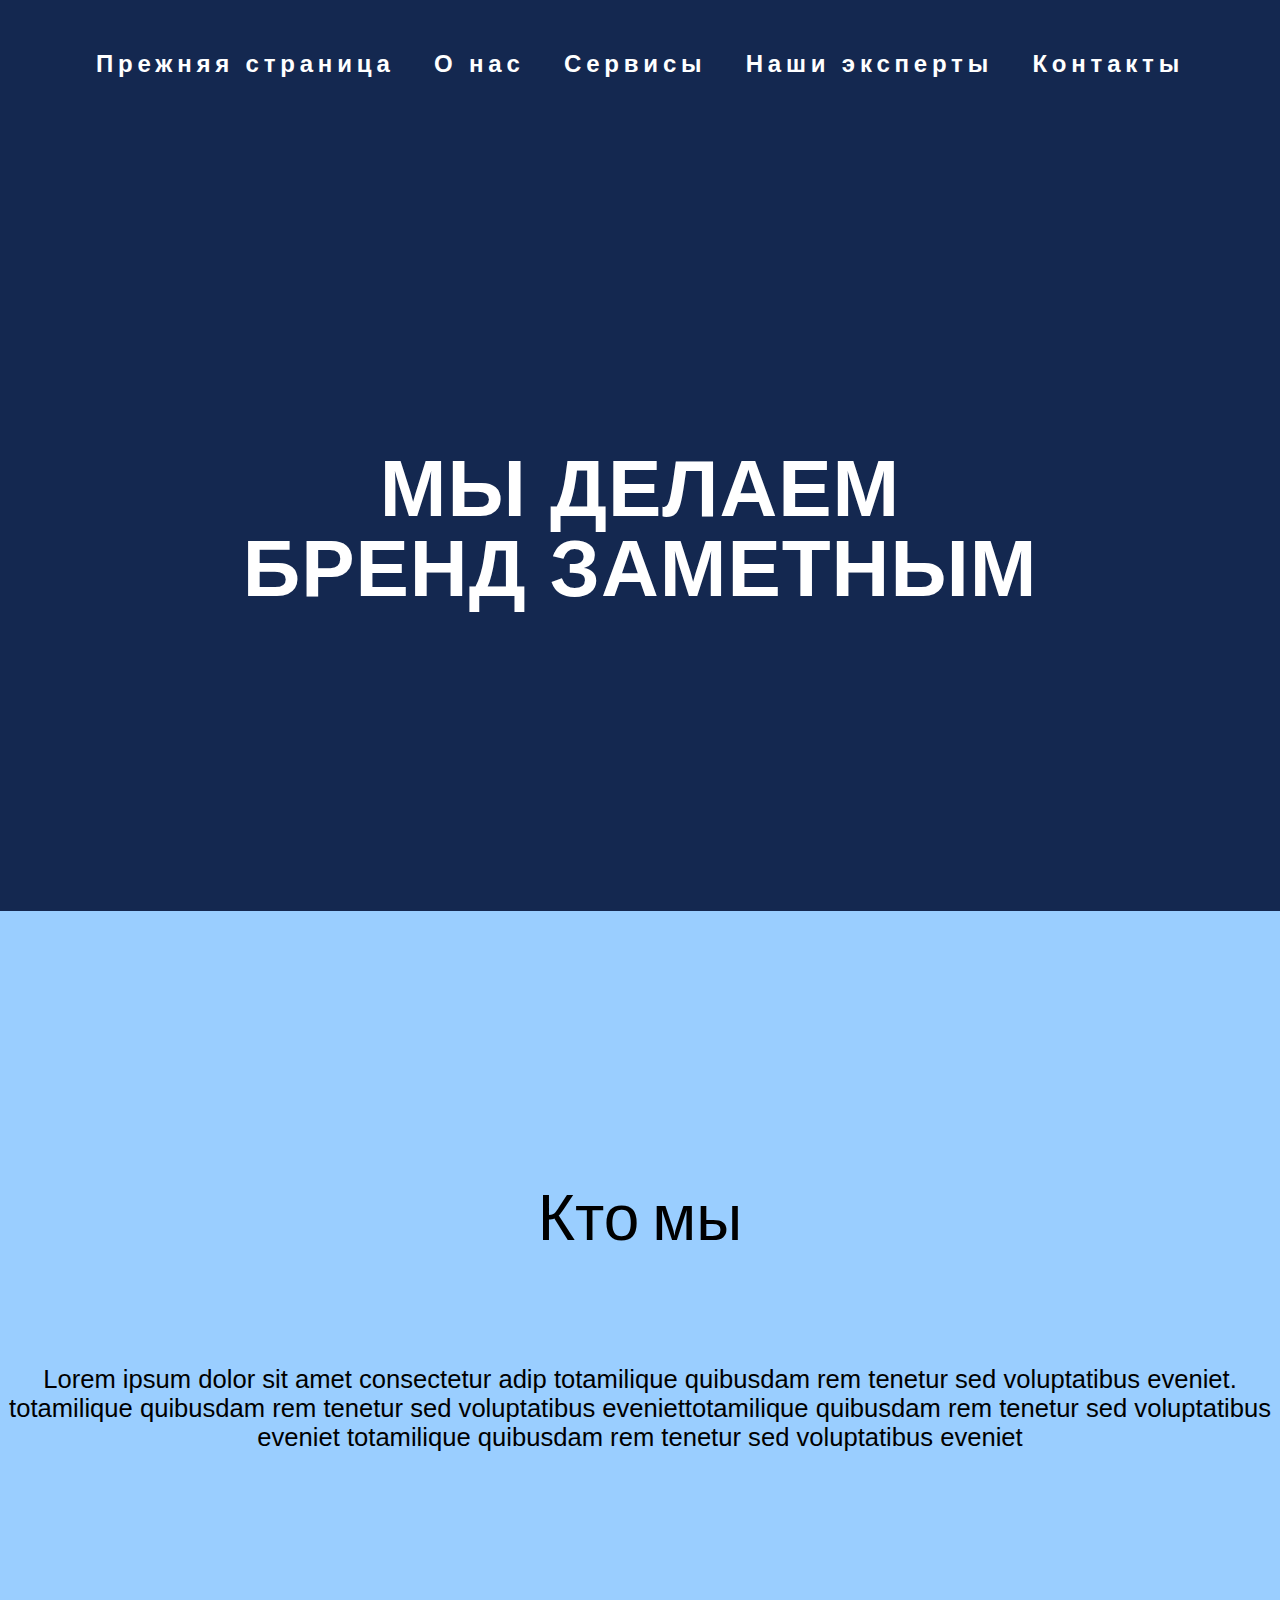
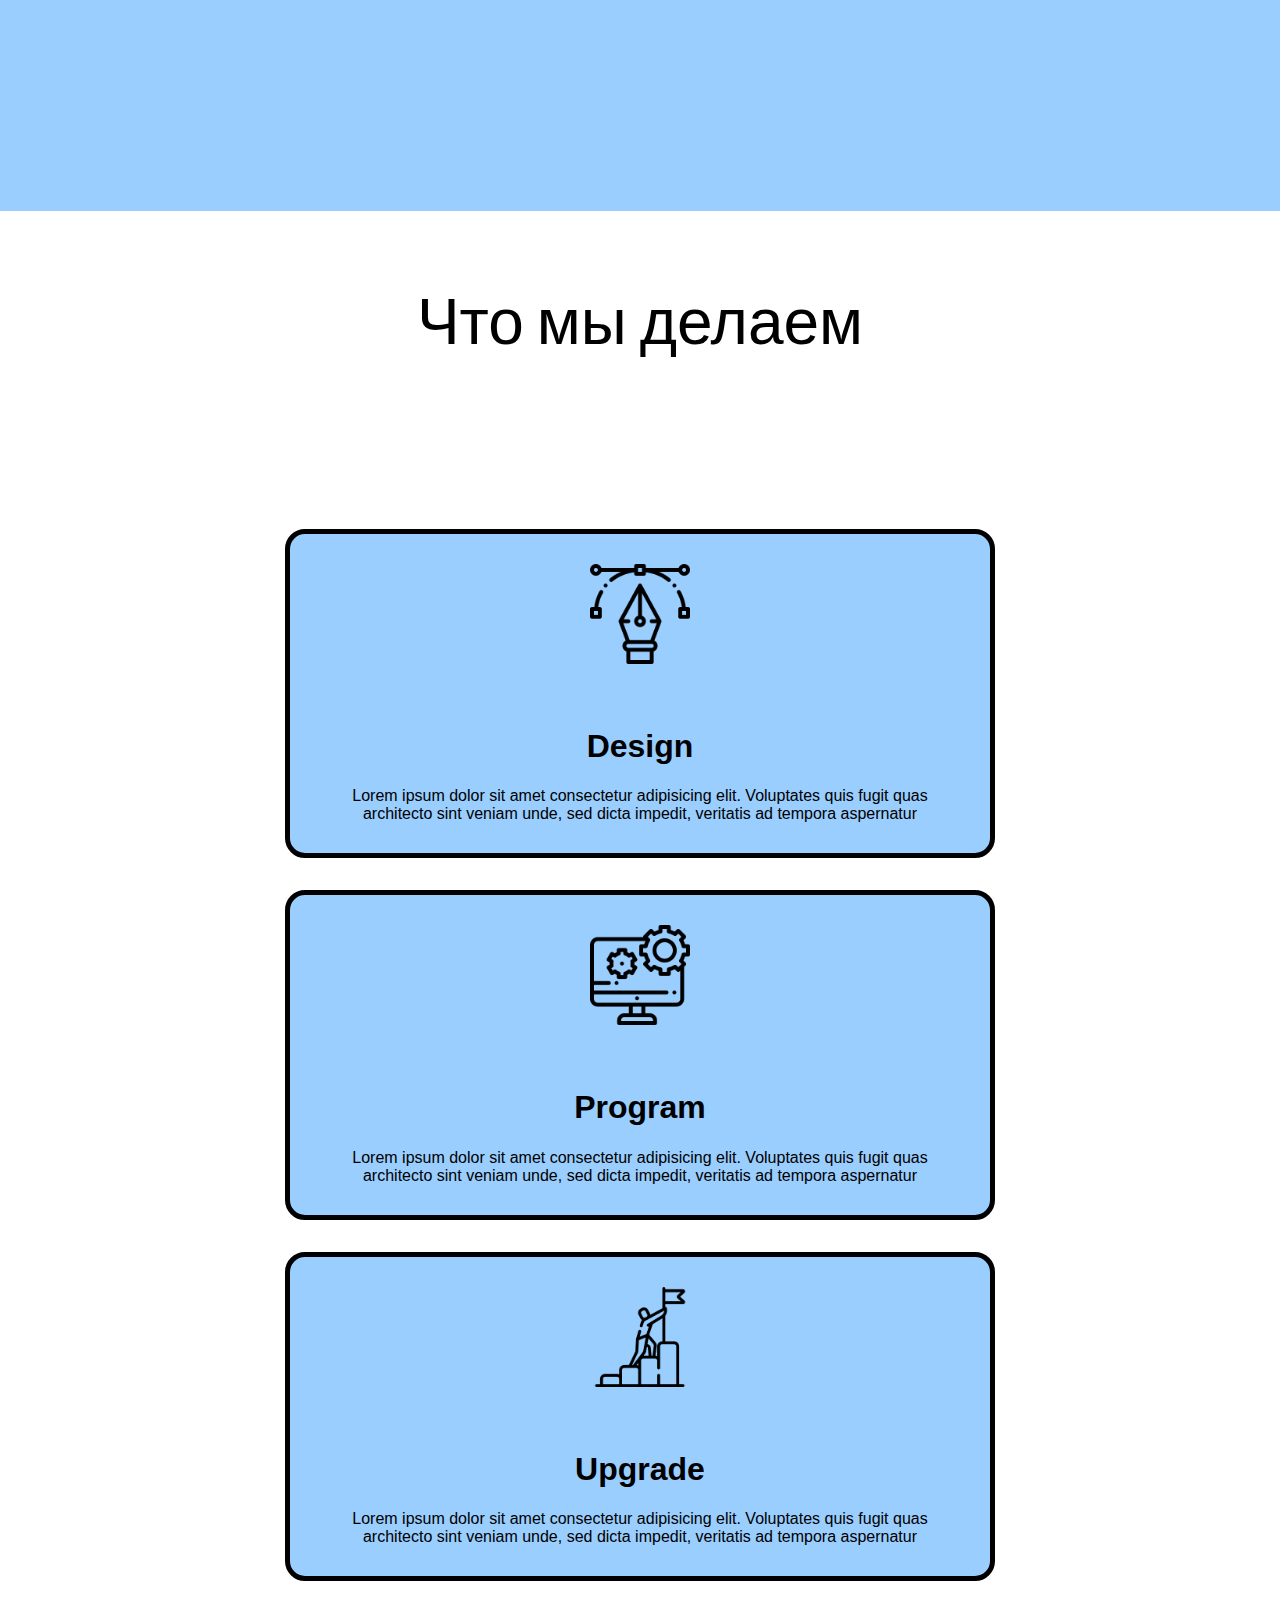
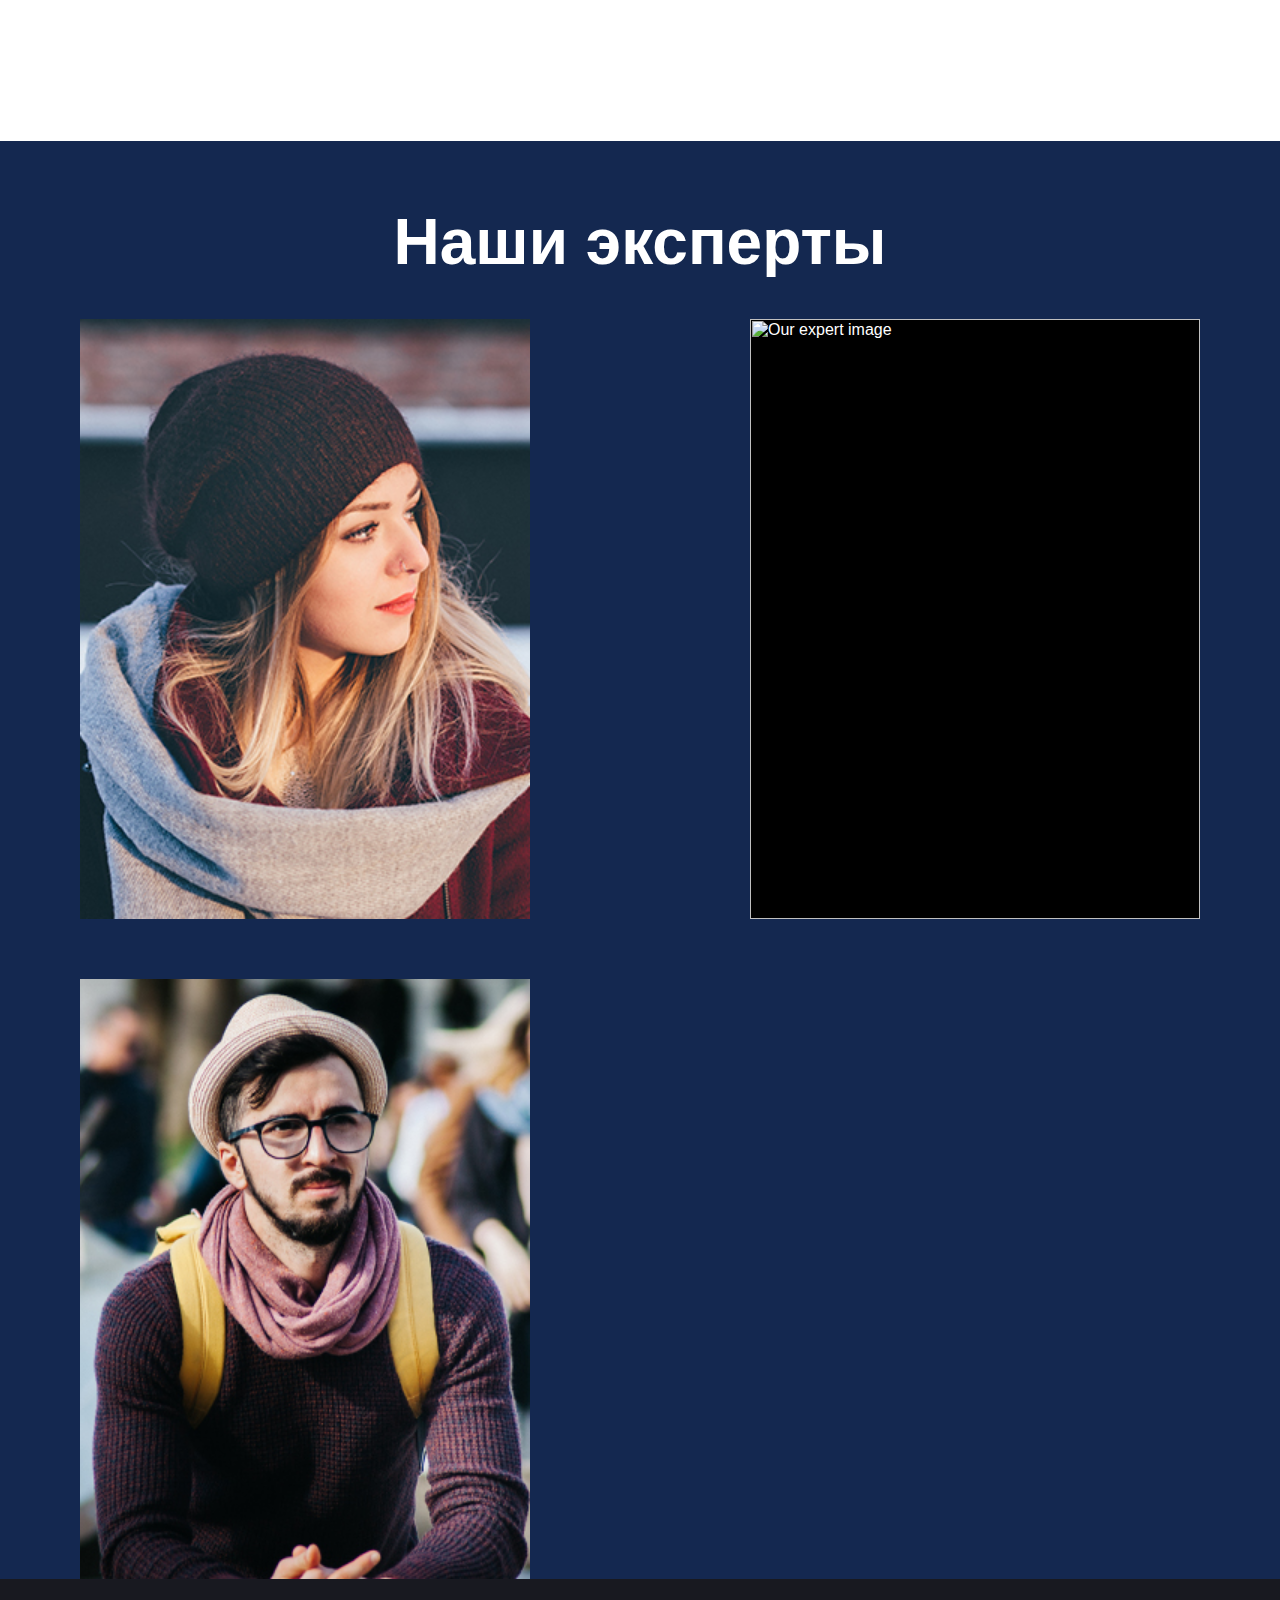
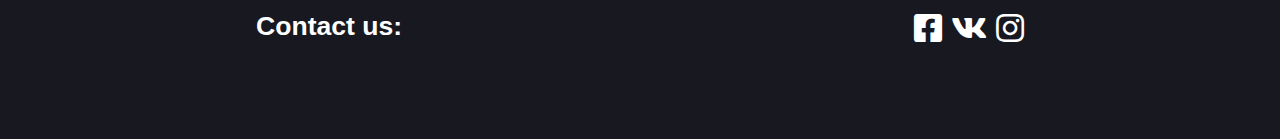
==== responsive.html @ e17c1a06 "Blind adpted" ====
<html lang="en">

<head>
   <meta charset="UTF-8">
   <meta name="viewport" content="width=device-width, initial-scale=1.0">
   <link rel="stylesheet" href="css/responsive.css">
   <link href="https://fonts.googleapis.com/css?family=Baloo+Chettan+2:400,500,600,700&display=swap" rel="stylesheet">
   <title>Website about me</title>
   <script src="https://code.jquery.com/jquery-3.4.1.min.js"></script>
   <link href="https://use.fontawesome.com/releases/v5.0.13/css/all.css" rel="stylesheet">
   <link rel="stylesheet" type="text/css" href="chrome-extension://eoeoincjhpflnpdaiemgbboknhkblome/styles.css">
</head>

<body>

   <!-- HEADER -->

   <header role="banner" id="mainHeader" aria-label="menu list" class="container">

      <nav role="navigation" class="container__navbar">
         <ul class="container__menu-list">
            <li aria-label="Normal page" , tabindex="0" , id="#active"><a href="index.html" id="normal">Прежняя страница
               </a>
            </li>
            <li aria-label="Contacts" , tabindex="2"><a href="#aboutus" id="about">О нас</a></li>
            <li aria-label="Contacts" , tabindex="2"><a href="#services" id="services">Сервисы</a></li>
            <li aria-label="Contacts" , tabindex="2"><a href="#">Наши эксперты</a></li>
            <li aria-label="Contacts" , tabindex="2"><a href="#">Контакты</a></li>

         </ul>

      </nav>
   </header>

   <!-- MAIN INFO -->

   <section role="main" class="banner" tabindex="1" id="home" aria-label="title">
      <div class="title">
         <div class="title__text">
            <div class=" animated bounceInLeft" aria-label="title"> <br>
               <h2 tabindex="1"> Мы делаем<br>
                  <span>Бренд</span> Заметным
               </h2>
            </div>
         </div>
      </div>
   </section>


   <section id="#aboutus">

      <div role="main" class="mainInfo" role="main" id="aboutus">

         <h1 aria-label="about us" , tabindex="3">Кто мы</h1>
         <p aria-label="about us paragraph" , tabindex="4" id="aboutUsText">
            Lorem ipsum dolor sit amet consectetur adip totamilique quibusdam rem tenetur sed voluptatibus eveniet.
            totamilique quibusdam rem tenetur sed voluptatibus eveniettotamilique quibusdam rem tenetur sed voluptatibus
            eveniet
            totamilique quibusdam rem tenetur sed voluptatibus eveniet
         </p>

      </div>
   </section>

   <!-- SERVICES -->

   <section id="#services">

      <div class="serv" , role="complementary">
         <h2 class="serv__title" , tabindex="5" aria-label="Что мы делаем" id="prefTitle"> Что мы делаем</h2>
         <div class="serv__items">
            <div class="serv__item1" tabindex="6" id="item1">
               <img src="images/icon1.png" alt="decorative design image of pencil" width="100px" height="100px">
               <h3>Design</h3>
               <p>
                  Lorem ipsum dolor sit amet consectetur adipisicing elit.
                  Voluptates quis fugit quas architecto sint veniam unde,
                  sed dicta impedit, veritatis ad tempora aspernatur
               </p>
            </div>

            <div class="serv__item2" , tabindex="7" id="item2">
               <img src="images/icon2.png" alt="decorative design image of computer" width="100px" height="100px">

               <h3>Program</h3>
               <p>
                  Lorem ipsum dolor sit amet consectetur adipisicing elit.
                  Voluptates quis fugit quas architecto sint veniam unde,
                  sed dicta impedit, veritatis ad tempora aspernatur
               </p>
            </div>
            <div class="serv__item3" , tabindex="8" id="item3">
               <img src="images/icon3.png" alt="decorative design image of human" width="100px" height="100px">
               <h3>Upgrade</h3>
               <p>
                  Lorem ipsum dolor sit amet consectetur adipisicing elit.
                  Voluptates quis fugit quas architecto sint veniam unde,
                  sed dicta impedit, veritatis ad tempora aspernatur
               </p>
            </div>
         </div>
      </div>

   </section>
   <!-- WHAT WE DO??? -->

   <div class="gallery" , role="complementary">
      <h2 tabindex="9" , aria-label="what we do?>" id="whatwedo">Наши эксперты</h2>
      <div class="content">
         <div class="team__title">

         </div>
         <div class="team__card" width="200px" height="800px">
            <div class="teamBx" width="200px" height="800px">
               <div class="member" width="200px" height="800px" id="natasha">
                  <div class="imgBx" width="200px" height="800px" id="natasha">
                     <img src="images/1.jpg" alt="Our expert image" width="200px" height="800px">
                  </div>
                  <div class="details" width="200px" height="800px">
                     <div width="200px" height="800px">
                        <h2>Некая Дама<br /><span>Программист</span></h2>
                     </div>
                  </div>
               </div>
               <div class="member" id="masha">
                  <div class="imgBx">
                     <img
                        src="https://images.unsplash.com/photo-1569012871812-f38ee64cd54c?ixlib=rb-1.2.1&ixid=eyJhcHBfaWQiOjEyMDd9&auto=format&fit=crop&w=2250&q=80"
                        alt="Our expert image">
                  </div>
                  <div class="details">
                     <div>
                        <h2>Некий Господин<br /><span>Креативный Директор</span></h2>
                     </div>
                  </div>
               </div>
               <div class="member" id="phil">
                  <div class="imgBx">
                     <img src="images/3.jpg" alt="Our expert image">
                  </div>
                  <div class="details">
                     <div>
                        <h2>Некий Господин<br /><span>Дизайнер</span></h2>
                     </div>
                  </div>
               </div>
            </div>
         </div>
      </div>
   </div>
   </div>
   </div>


   <footer aria-label="contacts" , role="contentinfo" , tabindex="12" aria-label="contentinfo" id="foot">
      <h5 aria-label="Contact us">Contact us: </h5>
      <div class="footer__icons" aria-label="Social medias" , tabindex="13">
         <i class="fab fa-facebook-square" aria-label="Facebook" , tabindex="14" id="facebook"></i>
         <i class="fab fa-vk" aria-label="Vk" , tabindex="15" id="vk"></i>
         <i class="fab fa-instagram" aria-label="Instagram" , tabindex="16" id="inst"></i>
      </div>
   </footer>








   <script src="index.js"></script>
</body>

</html>
---- css/responsive.css ----
*,
*:after,
*:before {
   margin: 0;
   padding: 0;
}

h1,
h2,
h3 {
   font-weight: 900;
}

* {
   margin: 0;
   padding: 0;
   box-sizing: border-box;
   font-family: 'Poppins', sans-serif;
}

header {
   width: 100%;
   height: 8rem;
   font-size: 1.5rem;
   background-color: #142850;
   background-size: cover;
   align-content: center;
   border: 20px white;
}

nav {
   letter-spacing: 0.3rem;
}

a {
   color: white;
   text-decoration: none;
}

#active {
   color: #d2fafb;
}

nav ul {
   padding: 2rem 0;
   margin: 0 6rem;
   list-style: none;
   display: flex;
   font-weight: 600;
   justify-content: space-between;
   align-items: center;
}

nav ul li {
   position: relative;
}

.banner {
   position: relative;
   width: 100%;
   min-height: 87vh;
   background-color: #142850;
   background-size: cover;
   display: flex;
   justify-content: center;
   align-items: center;
}

.banner h2 {
   color: #fff;
   font-size: 5rem;
   text-transform: uppercase;
   text-align: center;
   line-height: 1em;
   letter-spacing: 1px;
}

.mainInfo {
   font-size: 1.6rem;
   text-align: center;
   justify-items: center;
   display: grid;
   min-height: 100vh;
   /* background: url('img/main2.jpg') center no-repeat fixed; */
   background-color: #9aceff;
   position: relative;
   background-size: cover;
   color: #000;
}

.mainInfo h1 {
   margin-top: 10rem;
   font-family: 'Baloo Chettan 2', sans-serif;
   font-weight: 500;
   font-size: 4rem;
   align-self: center;
}

.mainInfo p {
   max-width: 80rem;
   padding-bottom: 10rem;
}

.serv {
   display: grid;
   max-width: 100%;
   min-height: 100vh;
}

.serv__title {
   font-size: 4rem;
   font-family: 'Baloo Chettan 2', sans-serif;
   font-weight: 500;
   text-align: center;
   margin-top: 4rem;
}

.serv__items {
   padding: 10rem 0;
   position: relative;
   display: grid;
   justify-items: center;
   grid-template-columns: repeat(auto-fit, minmax(40rem, 1fr));
   grid-gap: 2rem 1rem;
   text-align: center;
}

.serv__item1 {
   text-align: center;
   border: 5px solid black;
   border-radius: 20px;
   padding: 30px;
   background-color: #9aceff;
}

.teamBx {
   position: relative;
   display: grid;
   grid-template-columns: repeat(auto-fit, minmax(450px, 1fr));
   grid-gap: 60px;
   max-width: 100%;
   margin-top: 40px;
}

.teamBx .member {
   position: relative;
   background: #000;
   min-height: 600px;
   width: 450px;
   margin: 0 auto;
   display: flex;
   justify-content: center;
   align-items: center;
}

.teamBx .member .imgBx {
   position: absolute;
   top: 0;
   left: 0;
   width: 100%;
   height: 100%;
}

.teamBx .member .imgBx img {
   position: absolute;
   top: 0;
   left: 0;
   width: 100%;
   height: 100%;
   object-fit: cover;
}

.teamBx .member .details {
   position: absolute;
   top: 0;
   left: 0;
   width: 100%;
   height: 100%;
   display: flex;
   justify-content: center;
   align-items: center;
   background: #000;
   transition: 0.2s;
   opacity: 0;
}

.teamBx .member:hover .details {
   opacity: 1;
}

.teamBx .member .details h2 {
   color: #fff;
   text-transform: uppercase;
   font-size: 3rem;
   letter-spacing: 1px;
}

.teamBx .member .details h2 span {
   display: block;
   font-size: 12px;
   font-weight: lighter;
}

.serv__item2 {
   border: 5px solid black;
   border-radius: 20px;
   padding: 30px;
   background-color: #9aceff;
}

.serv__item3 {
   border: 5px solid black;
   border-radius: 20px;
   padding: 30px;
   background-color: #9aceff;
}


.serv__items h3 {
   font-size: 2rem;
   font-weight: 600;
   padding-top: 4rem;
}

.serv__items p {
   font-size: 1rem;
   width: 40rem;
   padding-top: 1.4rem;
}

.item {
   font-size: 15rem;
}

.gallery {
   display: grid;
   max-width: 100%;
   min-height: 100vh;

   background-color: #142850;

   color: #fff;
}

.gallery h2 {
   font-size: 4rem;
   text-align: center;
   padding-top: 4rem;
}

.gallery__images {
   position: relative;
   display: grid;
   justify-items: center;
   grid-template-columns: repeat(auto-fit, minmax(50rem, 1fr));

}

.gallery__images {
   padding-bottom: 15rem;
}


.gallery__pos {
   background: url('../img/disabl.jpg') center no-repeat;
   border-radius: 1rem;
   background-size: cover;
   width: 35rem;
   height: 40rem;
   margin-left: 2rem;
}

.gallery__fimage {
   padding-top: 3rem;
}

.gallery__fimage h3 {
   text-align: center;
   font-size: 2.2rem;
   padding-top: 2rem;
}

.gallery__fimage p {
   text-align: center;
   font-size: 1.8rem;
   width: 40rem;
}

.gallery__simage {
   padding-top: 3rem;
}

.gallery__simage h3 {
   text-align: center;
   font-size: 2.2rem;
   padding-top: 2rem;
}

.gallery__simage p {
   text-align: center;
   font-size: 1.8rem;
   width: 40rem;

}

.gallery__pos1 {
   background: url('../img/blind.jpg') center no-repeat;
   border-radius: 1rem;
   background-size: cover;
   width: 35rem;
   height: 40rem;
   margin-left: 2rem;

}

footer {
   display: flex;
   flex-direction: row;
   color: #fff;
   font-size: 2rem;
   justify-content: space-around;
   background-color: #181920;
   max-width: 100%;
   min-height: 10rem;
}

footer h5 {
   padding-top: 2rem;
}

.footer__icons {
   padding-top: 2rem;
}

.imgBx {
   width: 400px;
   height: 300px;
}

.member {
   width: 400px;
   height: 300px;
}
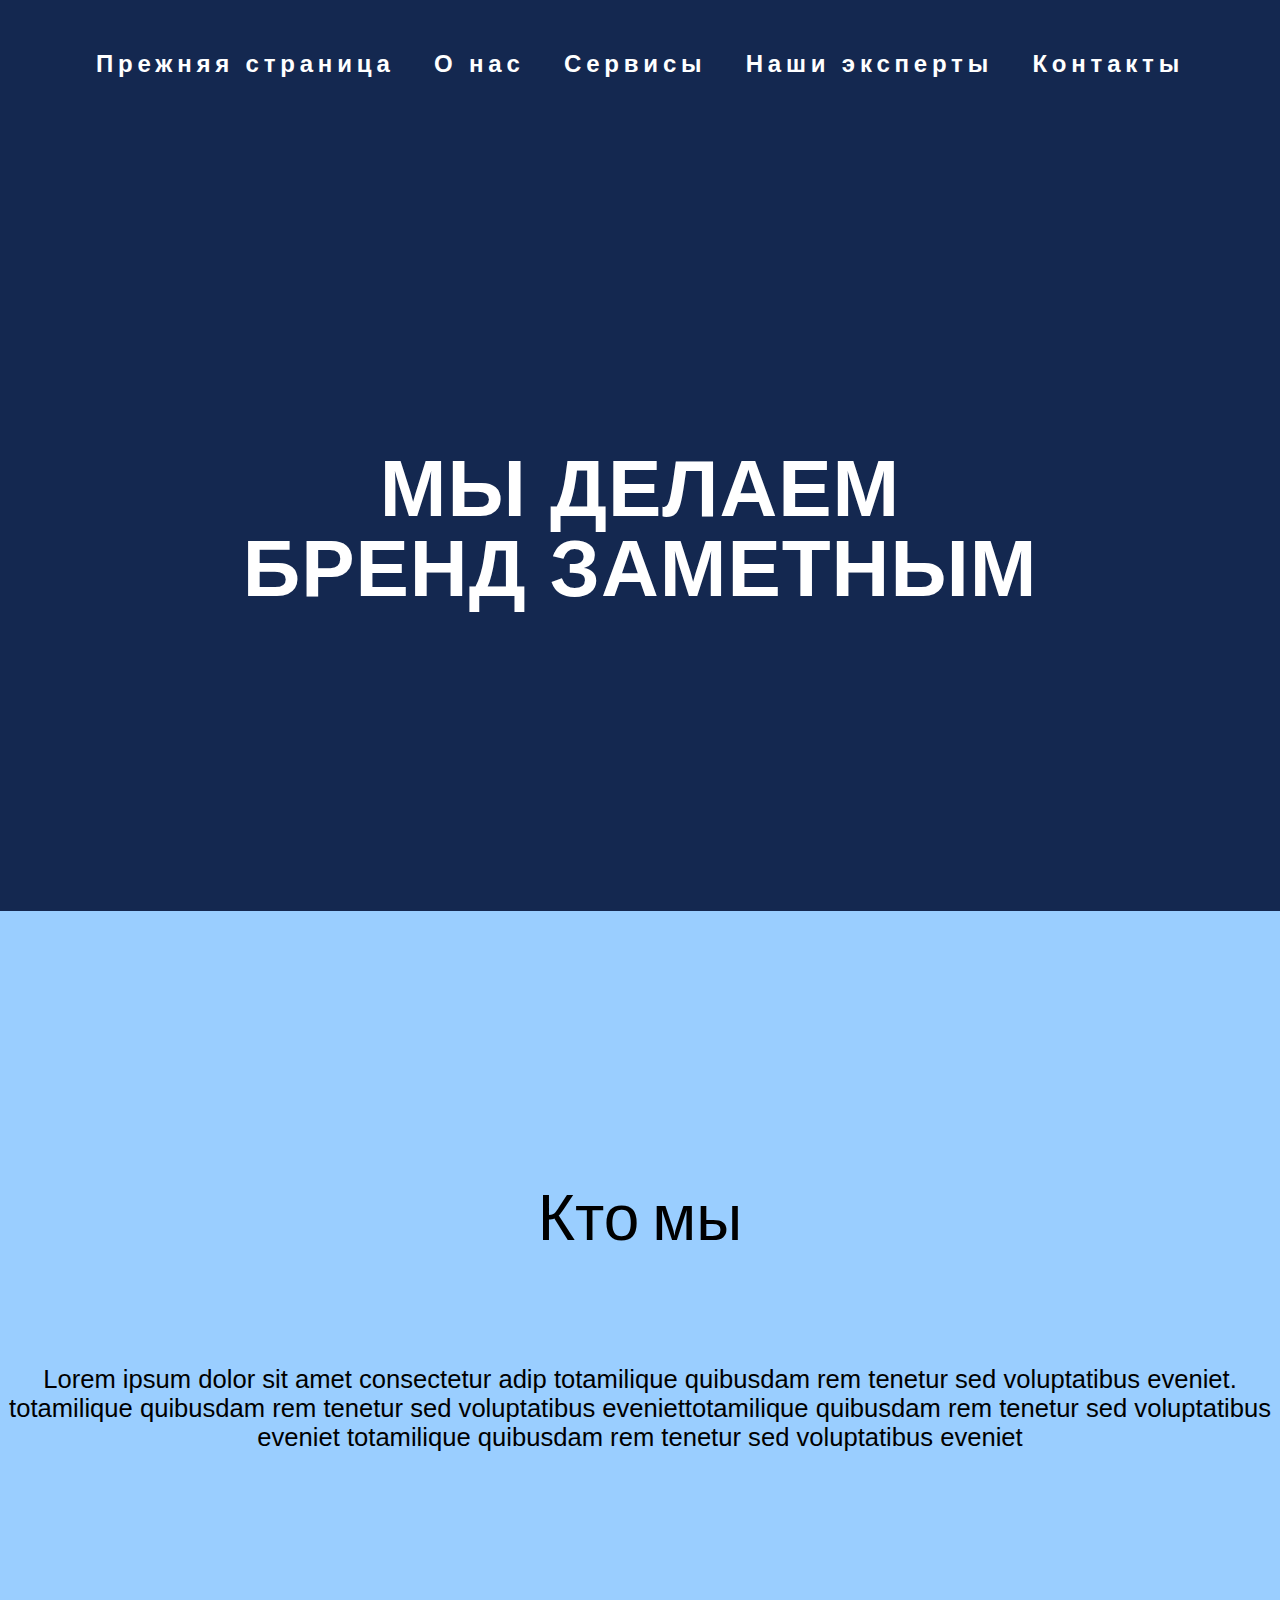
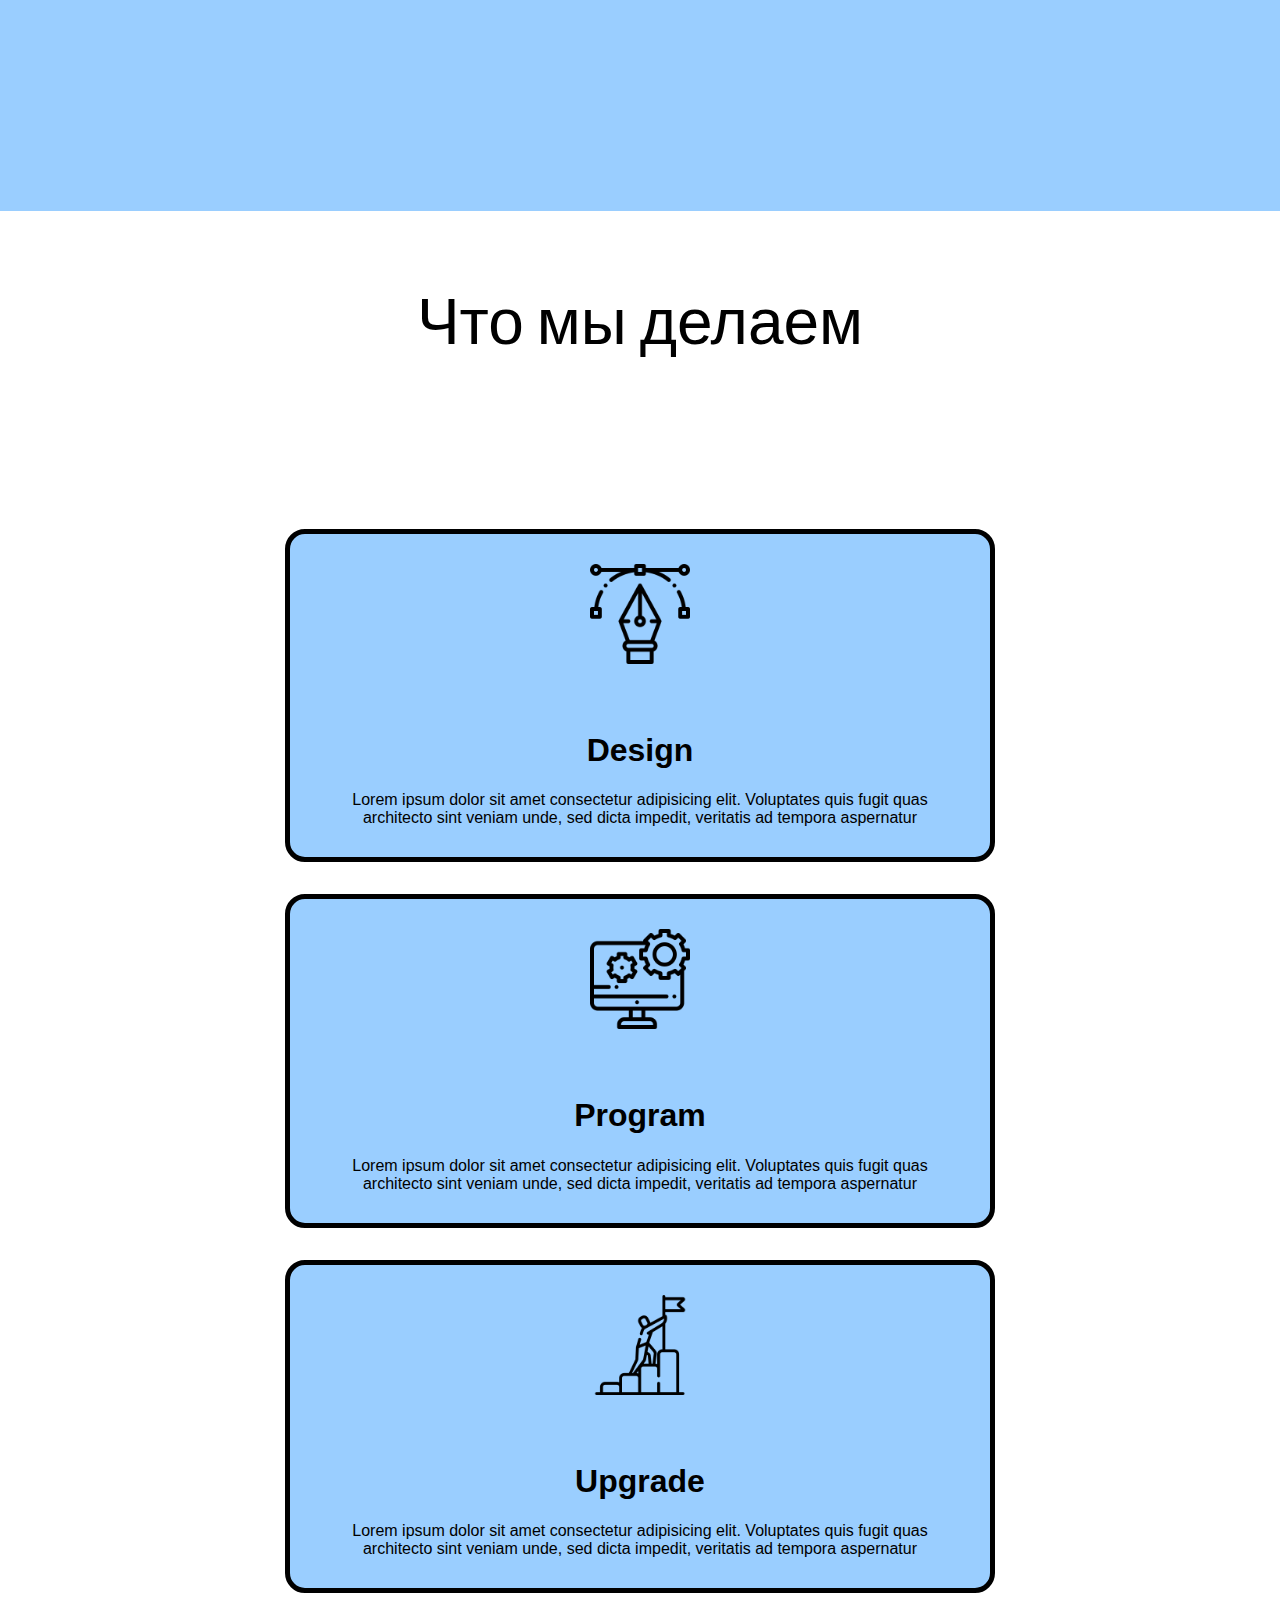
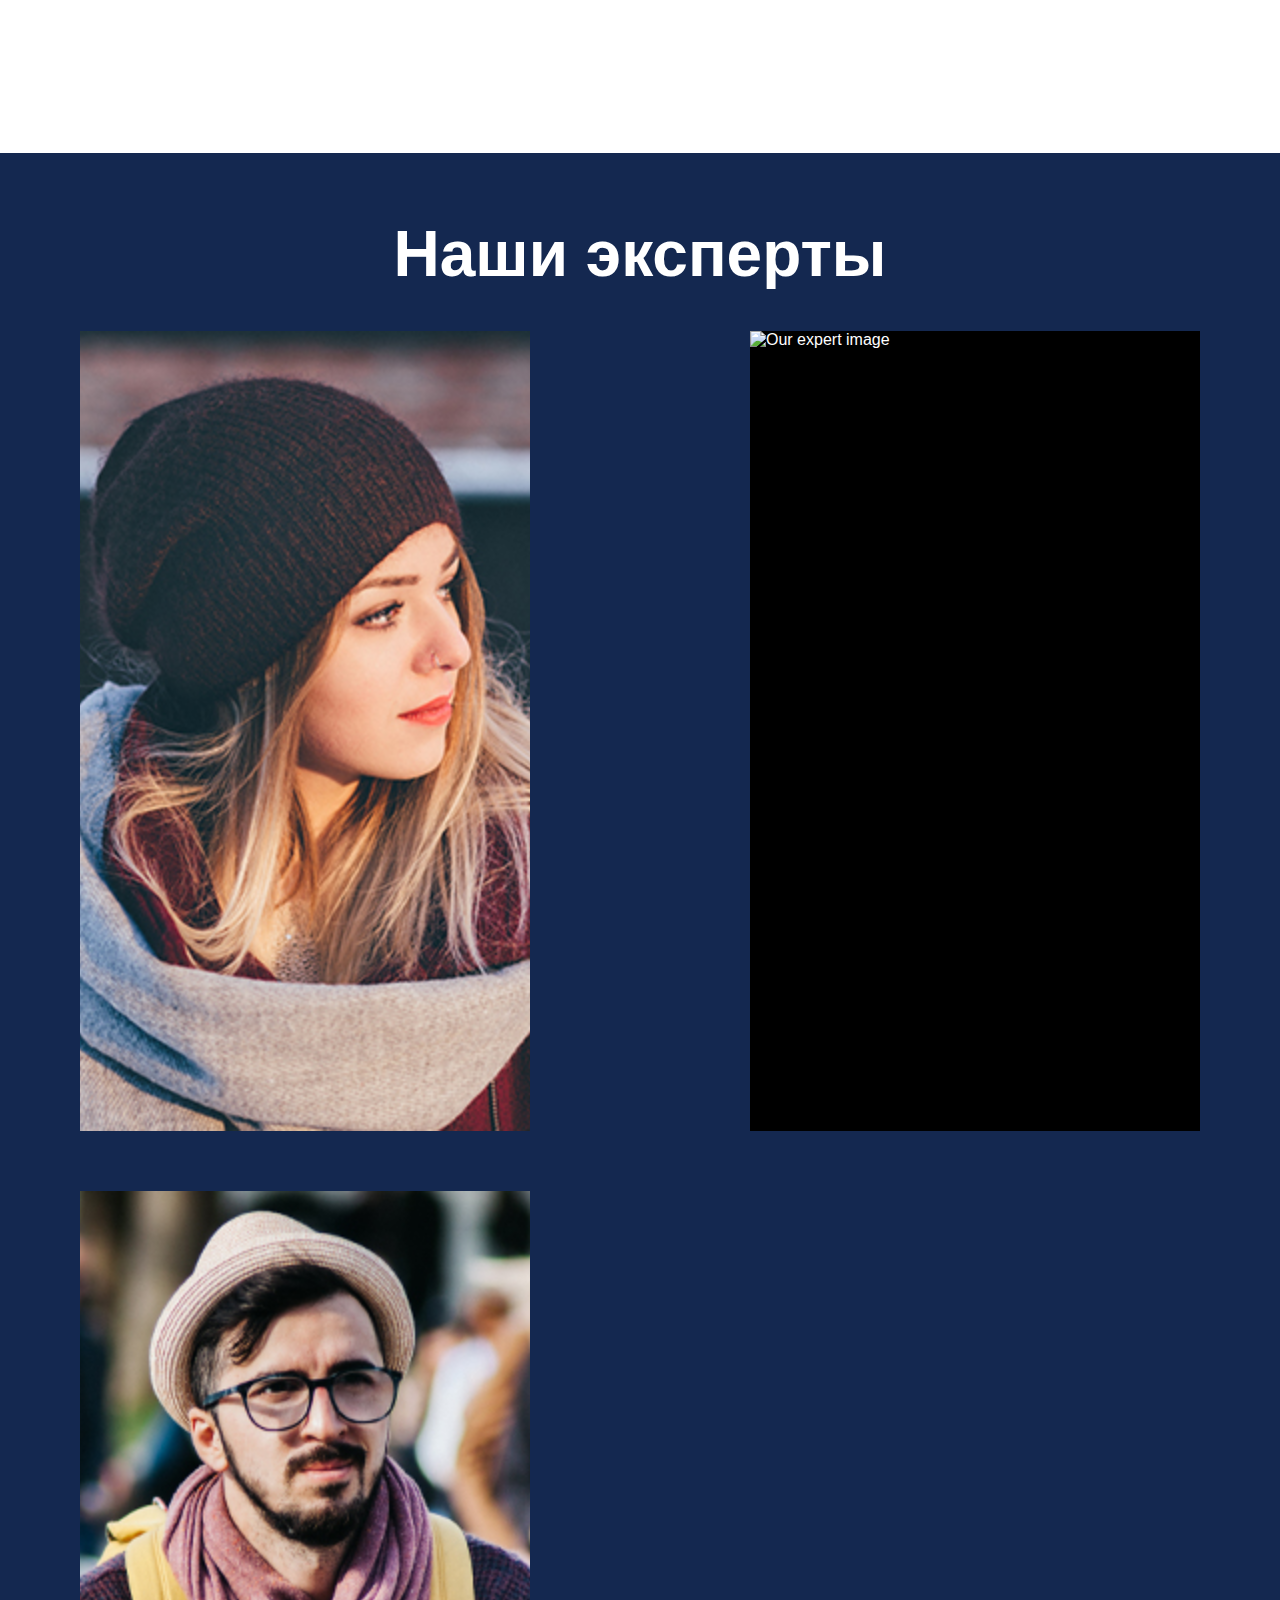
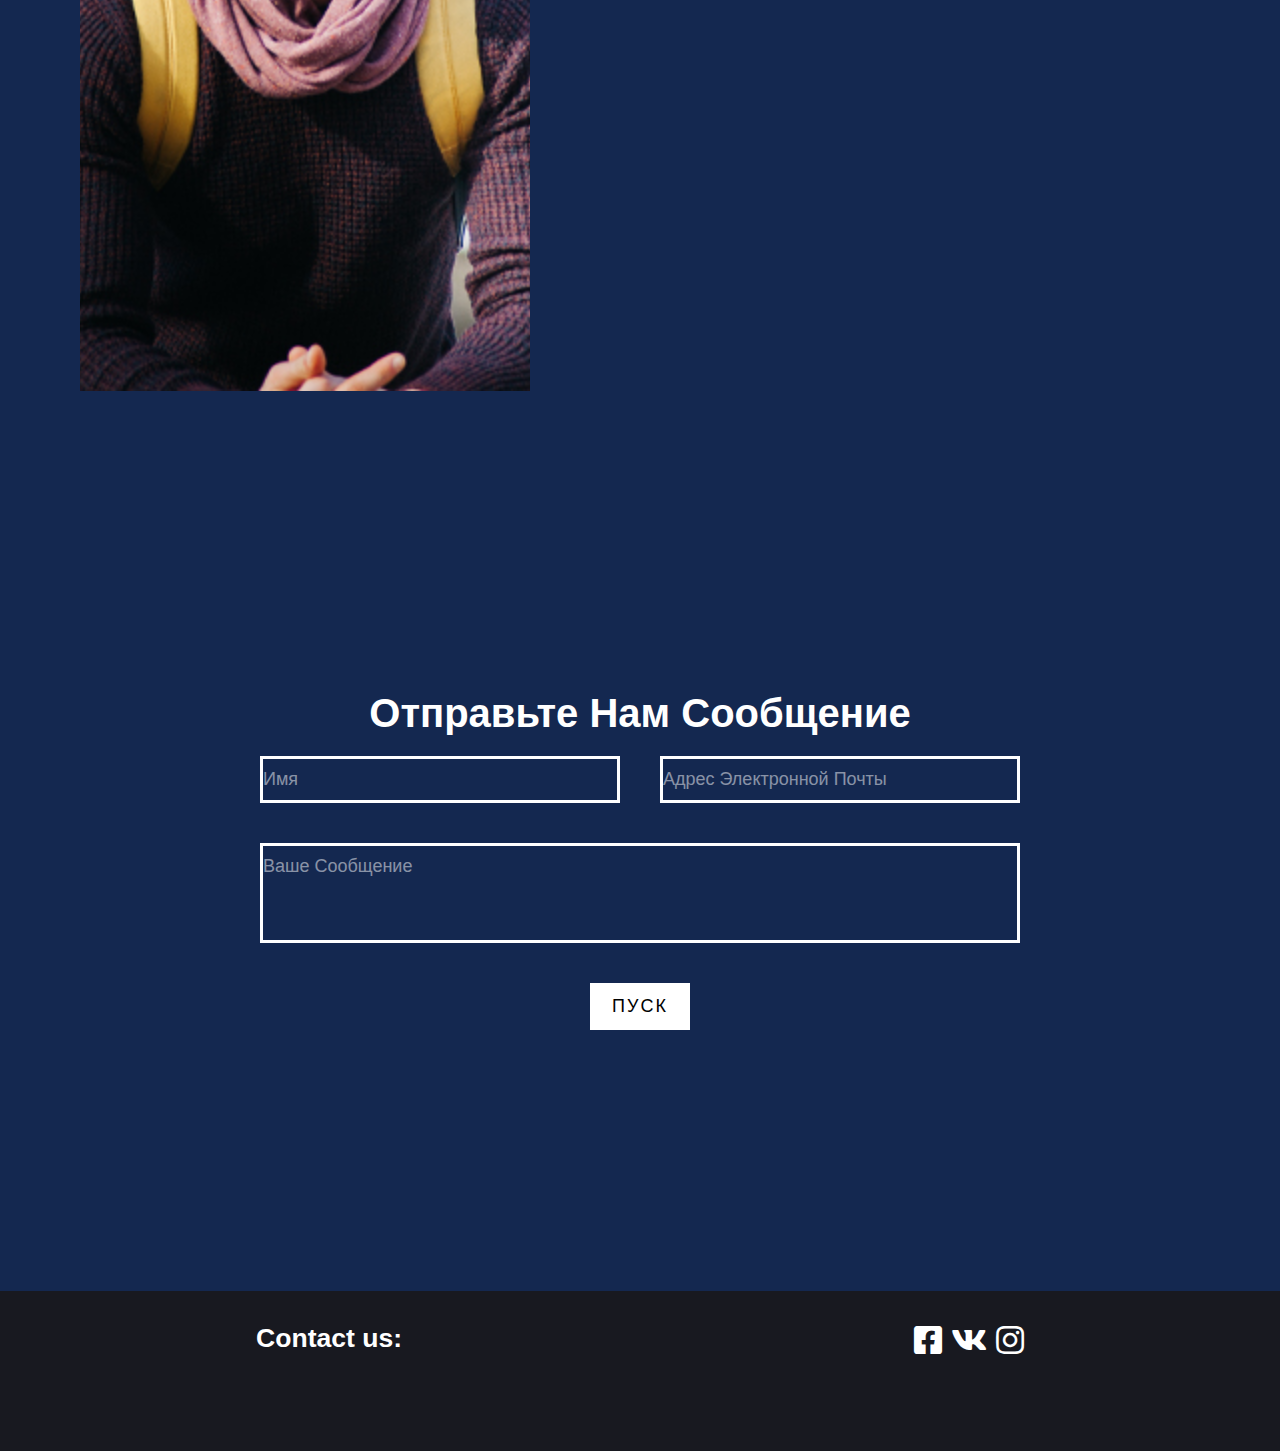
==== commit 4edfb6bd: "upgrade" ====
--- a/responsive.html
+++ b/responsive.html
@@ -1,4 +1,6 @@
-<html lang="en">
+<!DOCTYPE html>
+
+<html lang="ru">
 
 <head>
    <meta charset="UTF-8">
@@ -19,13 +21,13 @@
 
       <nav role="navigation" class="container__navbar">
          <ul class="container__menu-list">
-            <li aria-label="Normal page" , tabindex="0" , id="#active"><a href="index.html" id="normal">Прежняя страница
+            <li aria-label="Normal page" tabindex="0" id="#active"><a href="index.html" id="normal">Прежняя страница
                </a>
             </li>
-            <li aria-label="Contacts" , tabindex="2"><a href="#aboutus" id="about">О нас</a></li>
-            <li aria-label="Contacts" , tabindex="2"><a href="#services" id="services">Сервисы</a></li>
-            <li aria-label="Contacts" , tabindex="2"><a href="#">Наши эксперты</a></li>
-            <li aria-label="Contacts" , tabindex="2"><a href="#">Контакты</a></li>
+            <li aria-label="Contacts" tabindex="2"><a href="#aboutus" id="about">О нас</a></li>
+            <li aria-label="Contacts" tabindex="2"><a href="#services" id="service">Сервисы</a></li>
+            <li aria-label="Contacts" tabindex="2"><a href="#ourexperts">Наши эксперты</a></li>
+            <li aria-label="Contacts" tabindex="2"><a href="#foot">Контакты</a></li>
 
          </ul>
 
@@ -47,12 +49,12 @@
    </section>
 
 
-   <section id="#aboutus">
-
-      <div role="main" class="mainInfo" role="main" id="aboutus">
-
-         <h1 aria-label="about us" , tabindex="3">Кто мы</h1>
-         <p aria-label="about us paragraph" , tabindex="4" id="aboutUsText">
+   <section id="aboutus">
+
+      <div role="main" class="mainInfo">
+
+         <h1 aria-label="about us" tabindex="3">Кто мы</h1>
+         <p aria-label="about us paragraph" tabindex="4" id="aboutUsText">
             Lorem ipsum dolor sit amet consectetur adip totamilique quibusdam rem tenetur sed voluptatibus eveniet.
             totamilique quibusdam rem tenetur sed voluptatibus eveniettotamilique quibusdam rem tenetur sed voluptatibus
             eveniet
@@ -64,13 +66,13 @@
 
    <!-- SERVICES -->
 
-   <section id="#services">
-
-      <div class="serv" , role="complementary">
-         <h2 class="serv__title" , tabindex="5" aria-label="Что мы делаем" id="prefTitle"> Что мы делаем</h2>
-         <div class="serv__items">
+   <section id="services">
+
+      <div class="serv" role="complementary">
+         <h2 class="serv__title" tabindex="3" aria-label="Что мы делаем" id="prefTitle"> Что мы делаем</h2>
+         <div class="serv__items" id="#services">
             <div class="serv__item1" tabindex="6" id="item1">
-               <img src="images/icon1.png" alt="decorative design image of pencil" width="100px" height="100px">
+               <img src="images/icon1.png" alt="decorative design image of pencil" class="img-set1">
                <h3>Design</h3>
                <p>
                   Lorem ipsum dolor sit amet consectetur adipisicing elit.
@@ -79,8 +81,8 @@
                </p>
             </div>
 
-            <div class="serv__item2" , tabindex="7" id="item2">
-               <img src="images/icon2.png" alt="decorative design image of computer" width="100px" height="100px">
+            <div class="serv__item2" tabindex="7" id="item2">
+               <img src="images/icon2.png" alt="decorative design image of computer" class="img-set1">
 
                <h3>Program</h3>
                <p>
@@ -89,8 +91,8 @@
                   sed dicta impedit, veritatis ad tempora aspernatur
                </p>
             </div>
-            <div class="serv__item3" , tabindex="8" id="item3">
-               <img src="images/icon3.png" alt="decorative design image of human" width="100px" height="100px">
+            <div class="serv__item3" tabindex="8" id="item3">
+               <img src="images/icon3.png" alt="decorative design image of human" class="img-set1">
                <h3>Upgrade</h3>
                <p>
                   Lorem ipsum dolor sit amet consectetur adipisicing elit.
@@ -103,61 +105,95 @@
 
    </section>
    <!-- WHAT WE DO??? -->
-
-   <div class="gallery" , role="complementary">
-      <h2 tabindex="9" , aria-label="what we do?>" id="whatwedo">Наши эксперты</h2>
-      <div class="content">
-         <div class="team__title">
-
-         </div>
-         <div class="team__card" width="200px" height="800px">
-            <div class="teamBx" width="200px" height="800px">
-               <div class="member" width="200px" height="800px" id="natasha">
-                  <div class="imgBx" width="200px" height="800px" id="natasha">
-                     <img src="images/1.jpg" alt="Our expert image" width="200px" height="800px">
-                  </div>
-                  <div class="details" width="200px" height="800px">
-                     <div width="200px" height="800px">
-                        <h2>Некая Дама<br /><span>Программист</span></h2>
+   <section id="ourexperts">
+      <div class="gallery" role="complementary">
+         <h2 tabindex="9" aria-label="what we do?>" id="whatwedo">Наши эксперты</h2>
+         <div class="content">
+            <div class="team__title">
+
+            </div>
+            <div class="team__card">
+               <div class="teamBx">
+                  <div class="member" id="natasha">
+                     <div class="imgBx">
+                        <img src="images/1.jpg" alt="Our expert image">
+                     </div>
+                     <div class="details">
+                        <div>
+                           <h2>Некая Дама<br /><span>Программист</span></h2>
+                        </div>
+                     </div>
+                  </div>
+                  <div class="member" id="masha">
+                     <div class="imgBx">
+                        <img
+                           src="https://images.unsplash.com/photo-1569012871812-f38ee64cd54c?ixlib=rb-1.2.1&ixid=eyJhcHBfaWQiOjEyMDd9&auto=format&fit=crop&w=2250&q=80"
+                           alt="Our expert image">
+                     </div>
+                     <div class="details">
+                        <div>
+                           <h2>Некий Господин<br /><span>Креативный Директор</span></h2>
+                        </div>
+                     </div>
+                  </div>
+                  <div class="member" id="phil">
+                     <div class="imgBx">
+                        <img src="images/3.jpg" alt="Our expert image">
+                     </div>
+                     <div class="details">
+                        <div>
+                           <h2>Некий Господин<br /><span>Дизайнер</span></h2>
+                        </div>
                      </div>
                   </div>
                </div>
-               <div class="member" id="masha">
-                  <div class="imgBx">
-                     <img
-                        src="https://images.unsplash.com/photo-1569012871812-f38ee64cd54c?ixlib=rb-1.2.1&ixid=eyJhcHBfaWQiOjEyMDd9&auto=format&fit=crop&w=2250&q=80"
-                        alt="Our expert image">
-                  </div>
-                  <div class="details">
-                     <div>
-                        <h2>Некий Господин<br /><span>Креативный Директор</span></h2>
+            </div>
+         </div>
+      </div>
+   </section>
+
+
+   <section class="sec contact" id="contacter">
+
+      <div class="contact__title">
+         <div class="mxw800p" id="txtname" aria-label="title">
+            <h3>Отправьте Нам Сообщение</h3>
+
+         </div>
+      </div>
+      <div class="contact__form">
+         <div class="contactForm">
+            <form>
+               <div class="contact__fields" tabindex="2">
+                  <div class="row100" tabindex="2">
+                     <div class="inputBx50" id="urname" tabindex="2">
+                        <input type="text" name="sdc" placeholder="Имя">
+                     </div>
+                     <div class="inputBx50" id="urmail" tabindex="2">
+                        <input type="text" name="adsfv" placeholder="Адрес Электронной Почты">
+                     </div>
+                  </div>
+                  <div class="row100">
+                     <div class="inputBx100" id="urmessage" tabindex="2">
+                        <textarea placeholder="Ваше Сообщение"></textarea>
+                     </div>
+                  </div>
+                  <div class="row100">
+                     <div class="inputBx100" id="send" tabindex="2">
+                        <input type="submit" name="sadf" value="Пуск" />
                      </div>
                   </div>
                </div>
-               <div class="member" id="phil">
-                  <div class="imgBx">
-                     <img src="images/3.jpg" alt="Our expert image">
-                  </div>
-                  <div class="details">
-                     <div>
-                        <h2>Некий Господин<br /><span>Дизайнер</span></h2>
-                     </div>
-                  </div>
-               </div>
-            </div>
-         </div>
-      </div>
-   </div>
-   </div>
-   </div>
-
-
-   <footer aria-label="contacts" , role="contentinfo" , tabindex="12" aria-label="contentinfo" id="foot">
+            </form>
+         </div>
+      </div>
+   </section>
+   <footer role="contentinfo" tabindex="12" aria-label="contentinfo" id="foot">
       <h5 aria-label="Contact us">Contact us: </h5>
-      <div class="footer__icons" aria-label="Social medias" , tabindex="13">
-         <i class="fab fa-facebook-square" aria-label="Facebook" , tabindex="14" id="facebook"></i>
-         <i class="fab fa-vk" aria-label="Vk" , tabindex="15" id="vk"></i>
-         <i class="fab fa-instagram" aria-label="Instagram" , tabindex="16" id="inst"></i>
+      <div class="footer__icons" aria-label="Social medias" tabindex="13">
+         <i class="fab fa-facebook-square" aria-label="Facebook" tabindex="14" id="facebook"></i>
+         <i class="fab fa-vk" aria-label="Vk" tabindex="15" id="vk"></i>
+         <i class="fab fa-instagram" aria-label="Instagram" tabindex="16" id="inst"></i>
       </div>
    </footer>
 
--- a/css/responsive.css
+++ b/css/responsive.css
@@ -340,4 +340,128 @@
 .member {
    width: 400px;
    height: 300px;
+}
+
+.contact {
+   background: #142850;
+
+}
+
+.contact h3,
+.contact p {
+   color: #fff;
+}
+
+.contactForm {
+   position: relative;
+   max-width: 800px;
+   margin: 0 auto;
+   display: flex;
+}
+
+.contactForm form {
+   width: 100%;
+}
+
+.contactForm .row100 {
+   display: flex;
+   width: 100%;
+}
+
+.contactForm .row100 .inputBx50 {
+   width: 50%;
+   margin: 0 20px;
+}
+
+.contactForm .row100 .inputBx100 {
+   width: 100%;
+   margin: 0 20px;
+}
+
+.contactForm .row100 input,
+.contactForm .row100 textarea {
+   position: relative;
+   border: none;
+   border: 3px solid #fff;
+   color: #fff;
+   background: transparent;
+   width: 100%;
+   padding: 10px 0;
+   outline: none;
+   font-size: 18px;
+   font-weight: 300;
+   margin: 20px 0;
+   resize: none;
+}
+
+.contactForm .row100 textarea {
+   height: 100px;
+}
+
+.contactForm .row100 input::placeholder,
+.contactForm .row100 textarea::placeholder {
+   color: rgba(255, 255, 255, 0.5);
+}
+
+.contactForm .row100 input[type="submit"] {
+   background: #fff;
+   color: #000;
+   max-width: 100px;
+   text-transform: uppercase;
+   letter-spacing: 2px;
+   cursor: pointer;
+   font-weight: 500;
+}
+
+.mxw800p {
+   text-align: center;
+   max-width: 800px;
+   margin: 0 auto;
+}
+
+.sec {
+   height: 100vh;
+   padding-top: 300px;
+}
+
+
+
+h3 {
+   font-size: 40px;
+}
+
+.inputBx50::placeholder {
+   color: red;
+}
+
+.inputBx100 {
+   display: flex;
+   justify-content: center;
+}
+
+.img-set1 {
+   width: 100px;
+   height: 100px;
+}
+
+
+
+.member {
+   width: 200px;
+   height: 800px;
+}
+
+.imgBx {
+   width: 200px;
+   height: 800px;
+}
+
+.img-set2 {
+   width: 200px;
+   height: 800px;
+}
+
+.details {
+   width: 200px;
+   height: 800px;
 }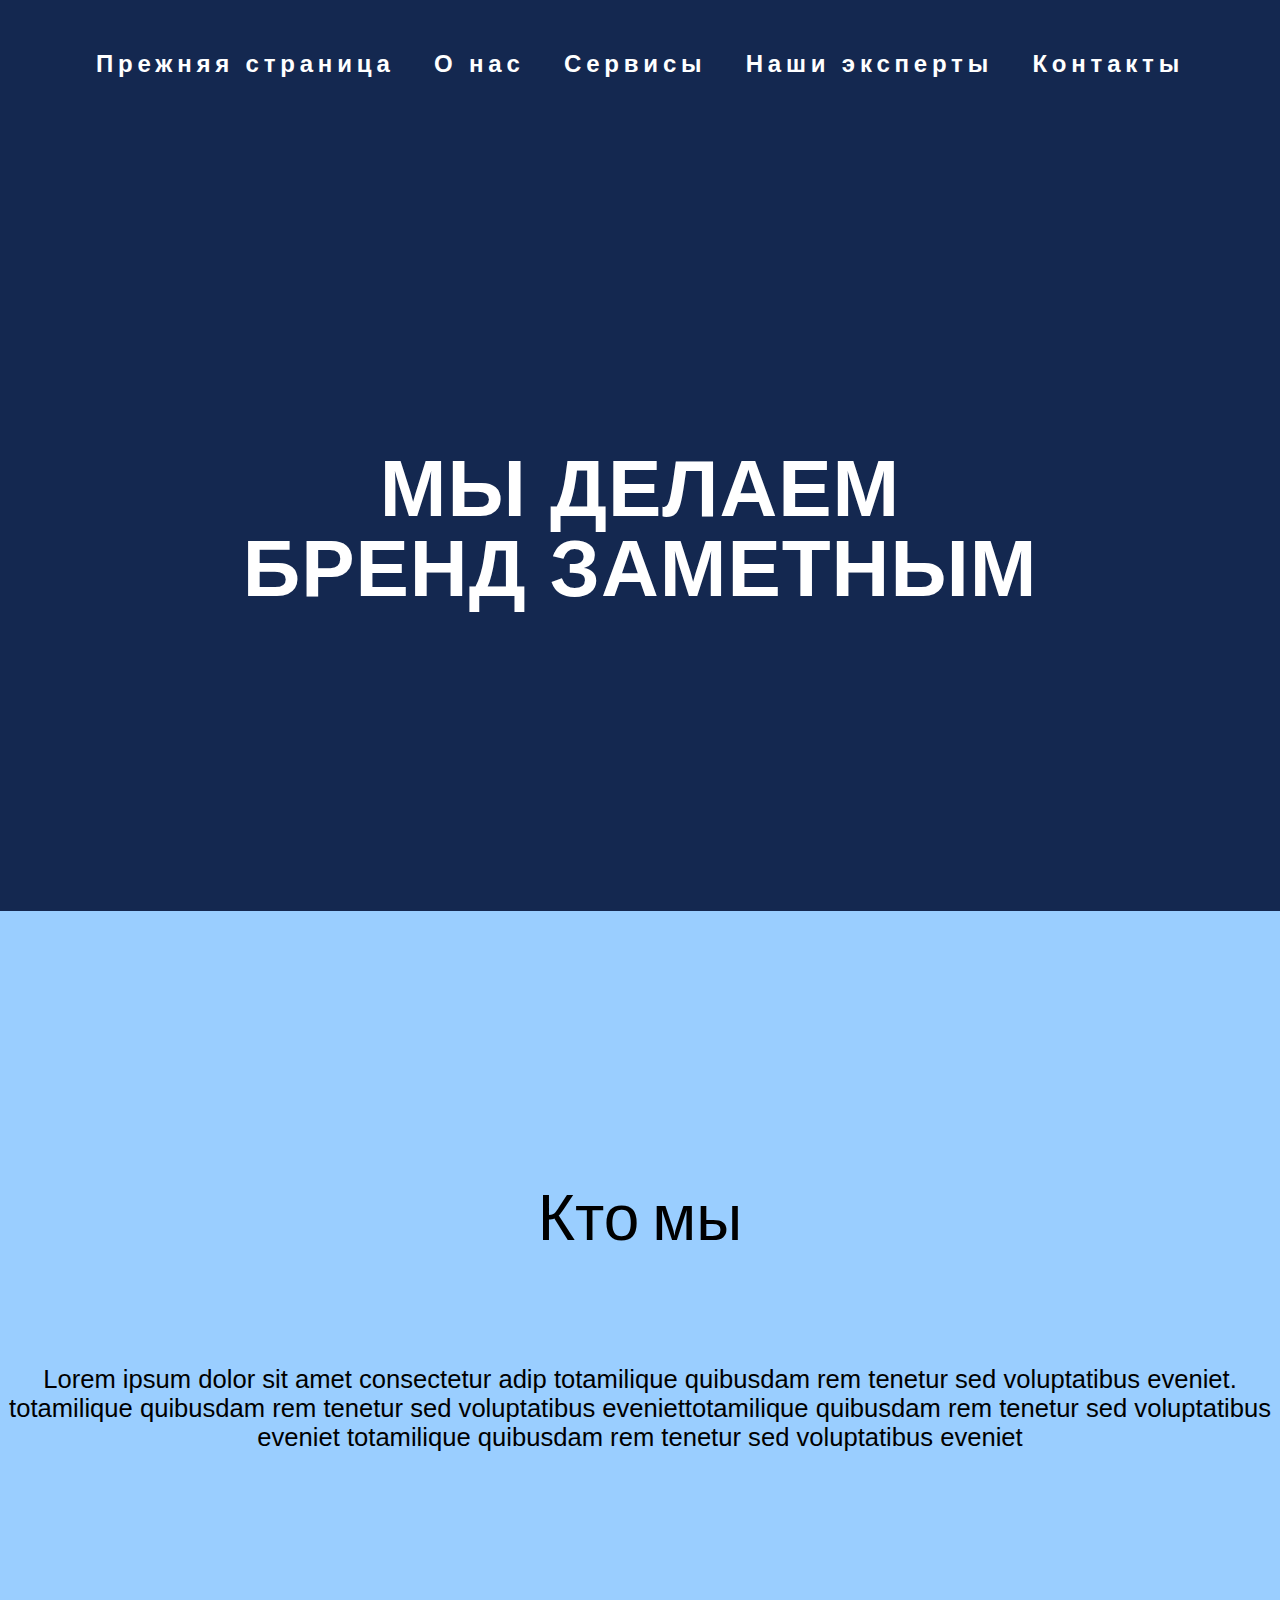
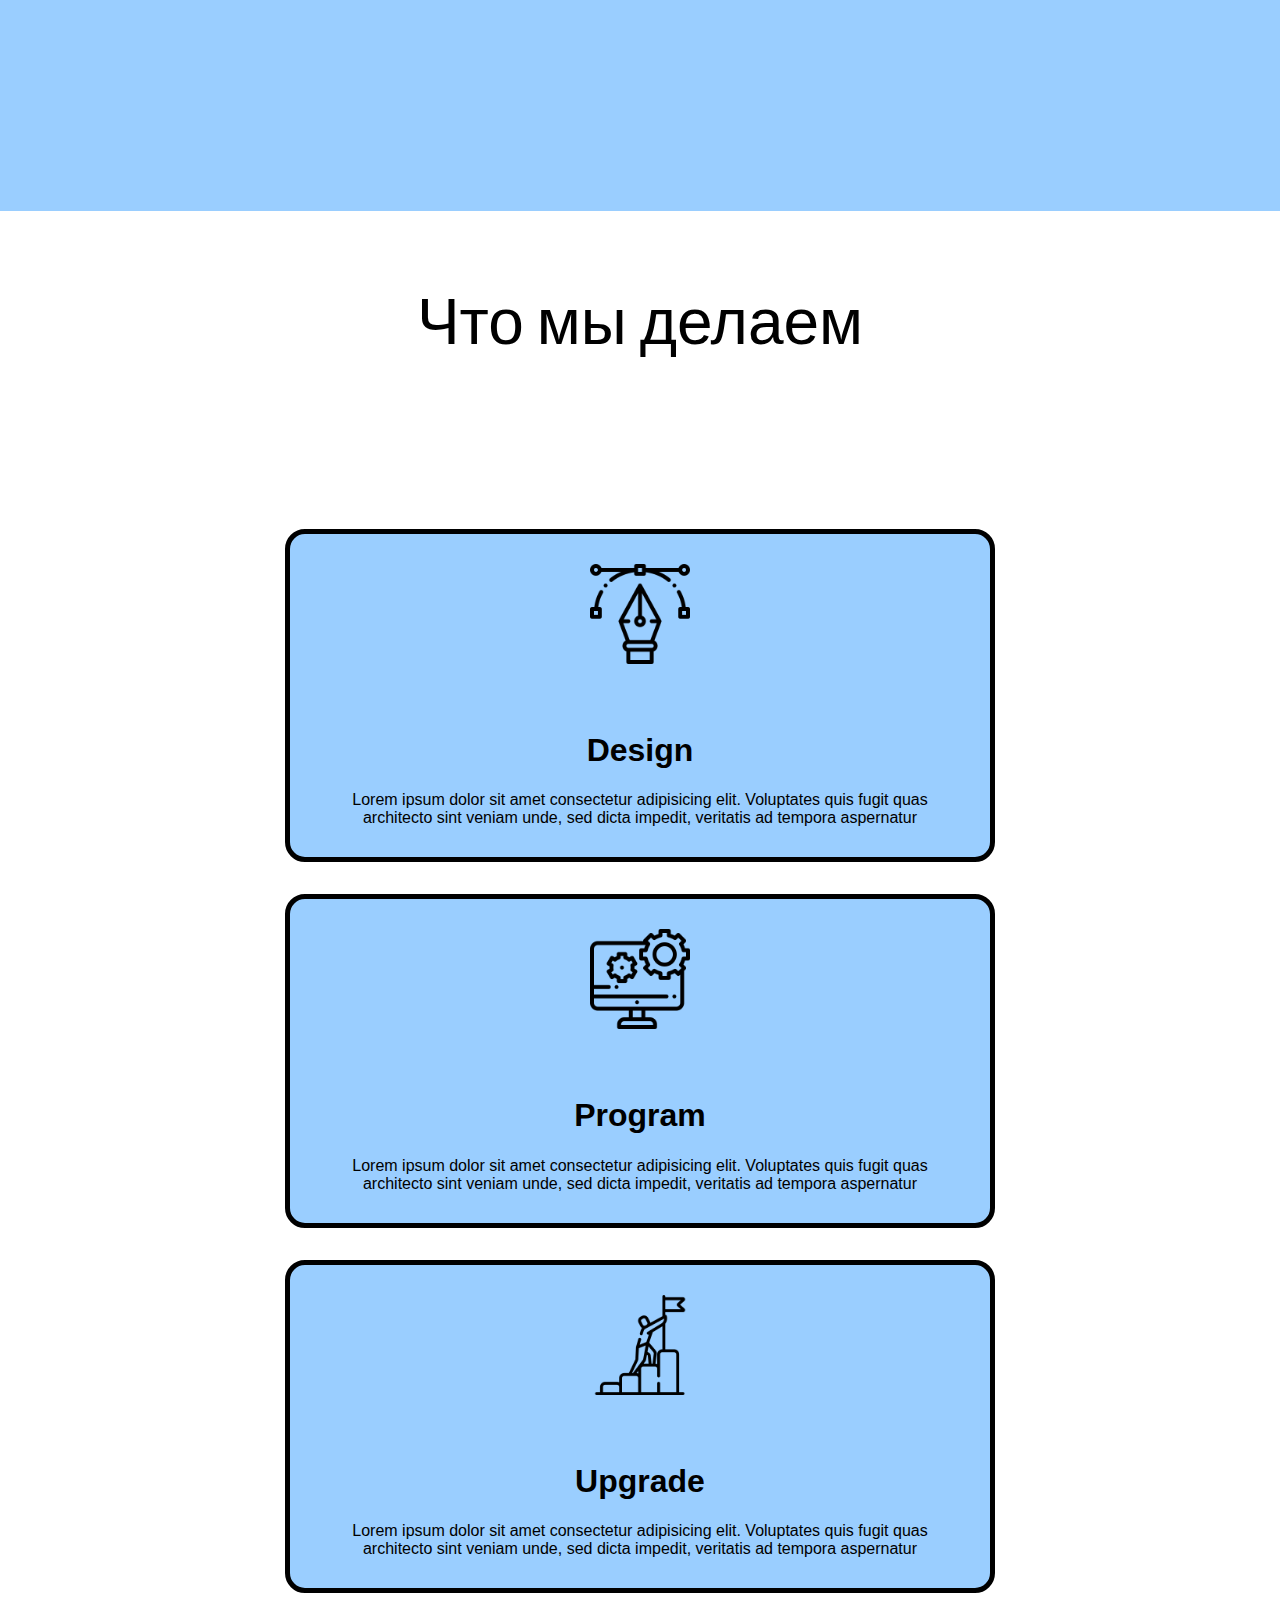
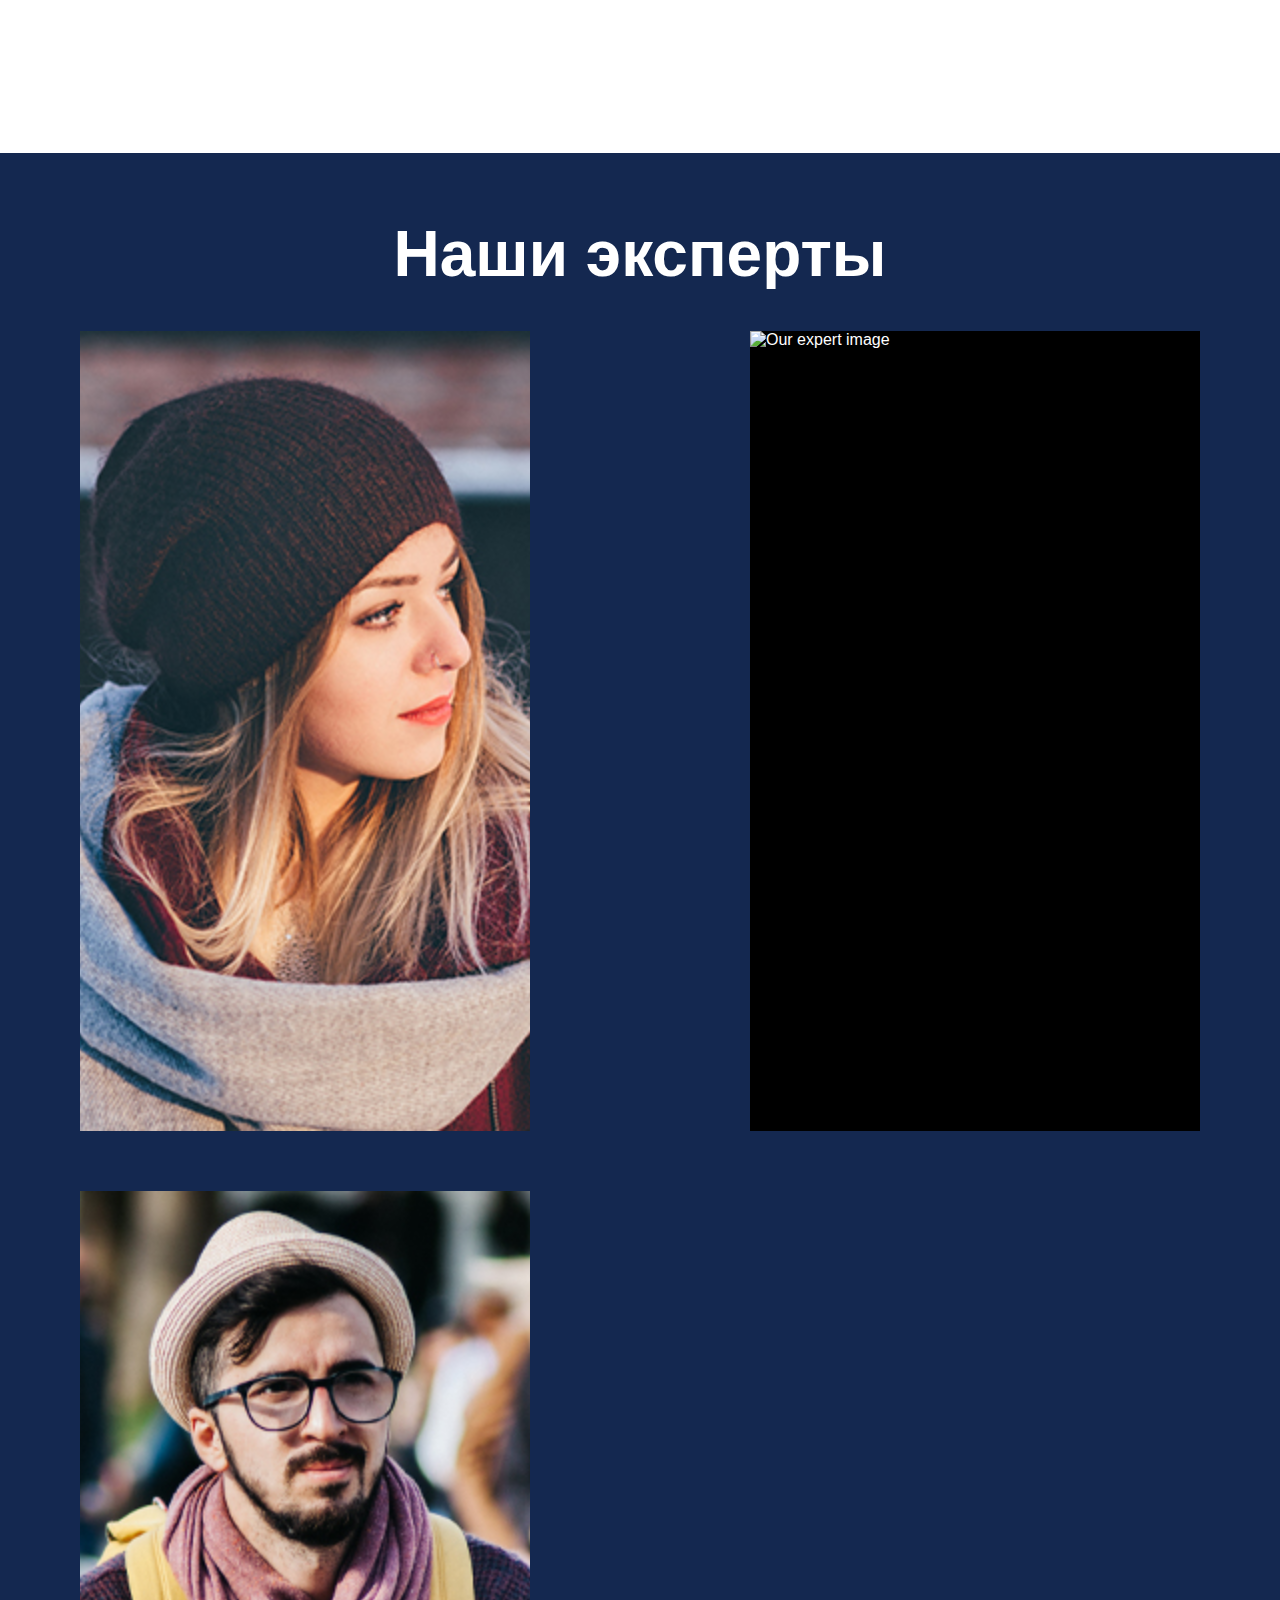
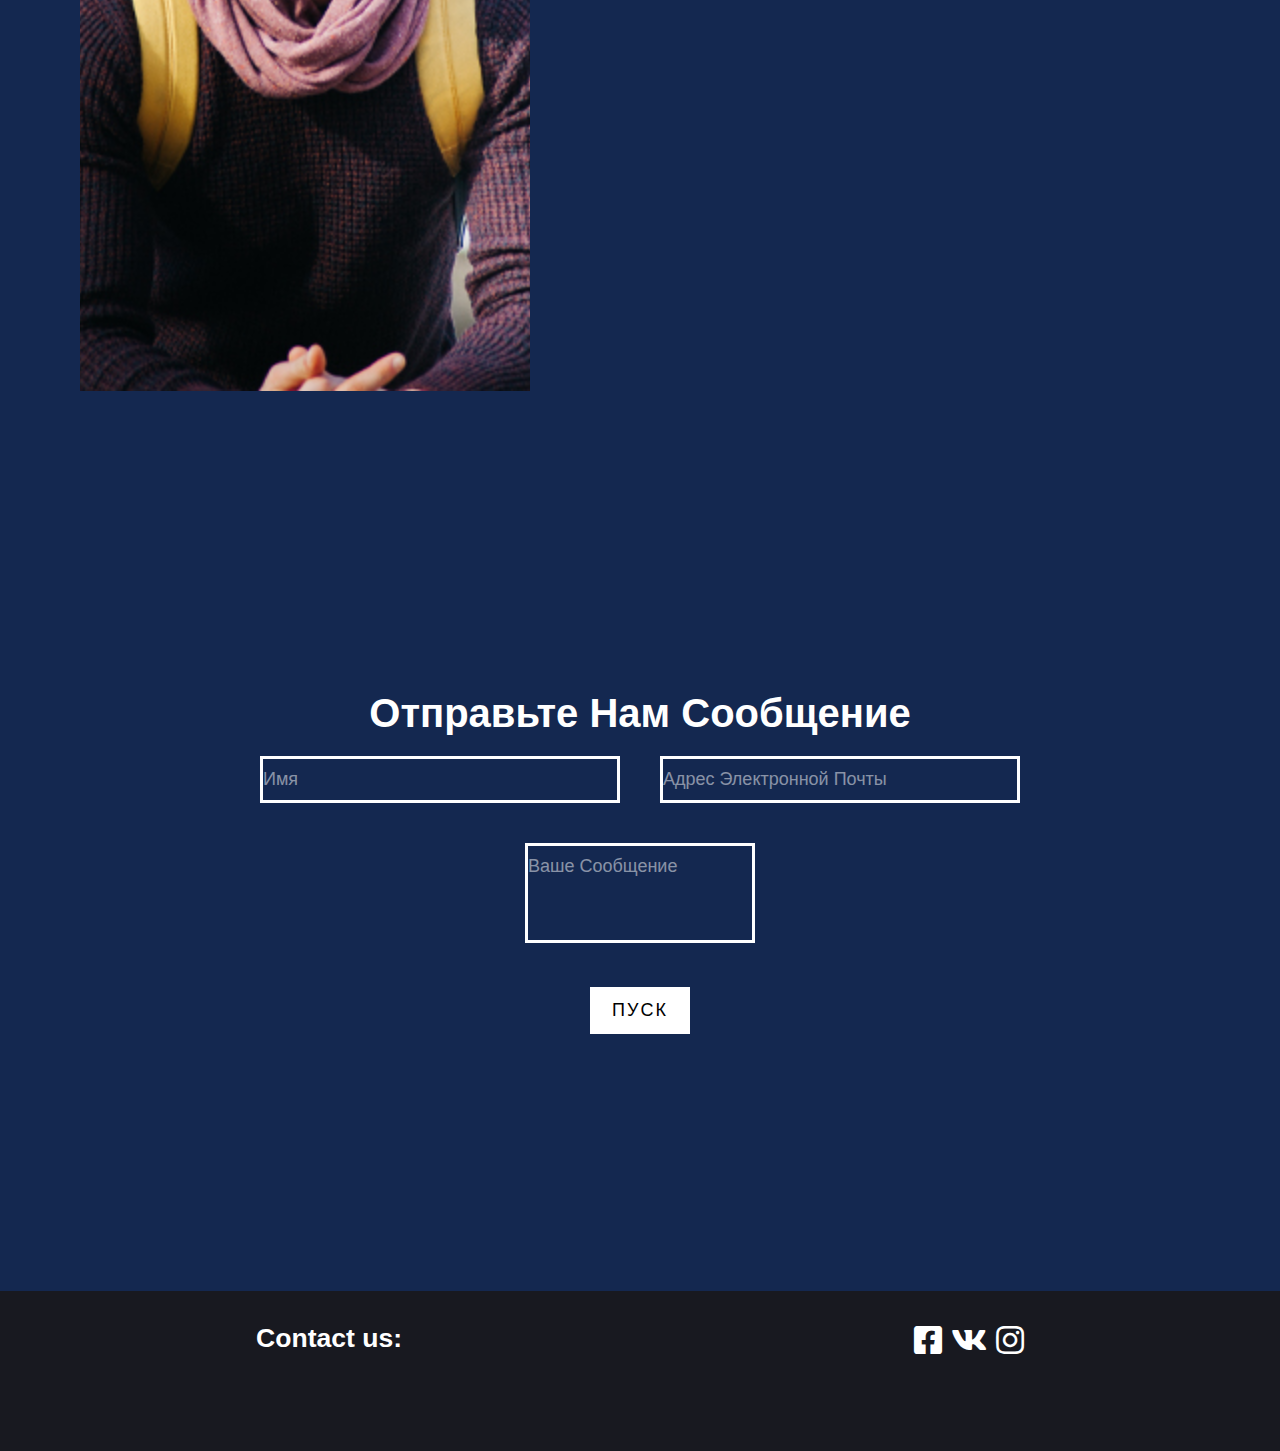
==== commit e38d9046: "Bug Fixed" ====
--- a/responsive.html
+++ b/responsive.html
@@ -164,23 +164,29 @@
       <div class="contact__form">
          <div class="contactForm">
             <form>
-               <div class="contact__fields" tabindex="2">
-                  <div class="row100" tabindex="2">
-                     <div class="inputBx50" id="urname" tabindex="2">
-                        <input type="text" name="sdc" placeholder="Имя">
-                     </div>
-                     <div class="inputBx50" id="urmail" tabindex="2">
-                        <input type="text" name="adsfv" placeholder="Адрес Электронной Почты">
-                     </div>
-                  </div>
+               <div class="contact__fields">
                   <div class="row100">
-                     <div class="inputBx100" id="urmessage" tabindex="2">
-                        <textarea placeholder="Ваше Сообщение"></textarea>
+                     <div class="inputBx50" id="urname">
+                        <label for="username">
+                           <input type="text" name="sdc" placeholder="Имя" tabindex="1">
+                        </label>
+                     </div>
+                     <div class="inputBx50" id="urmail">
+                        <label for="email">
+                           <input type="text" name="adsfv" placeholder="Адрес Электронной Почты" tabindex="2">
+                        </label>
                      </div>
                   </div>
                   <div class="row100">
-                     <div class="inputBx100" id="send" tabindex="2">
-                        <input type="submit" name="sadf" value="Пуск" />
+                     <div class="inputBx100" id="urmessage">
+                        <label for="message">
+                           <textarea placeholder="Ваше Сообщение" tabindex="3"></textarea>
+                        </label>
+                     </div>
+                  </div>
+                  <div class="row100">
+                     <div class="inputBx100" id="send">
+                        <input type="submit" name="sadf" value="Пуск" tabindex="4">
                      </div>
                   </div>
                </div>
@@ -188,12 +194,12 @@
          </div>
       </div>
    </section>
-   <footer role="contentinfo" tabindex="12" aria-label="contentinfo" id="foot">
+   <footer role="contentinfo" aria-label="contentinfo" id="foot">
       <h5 aria-label="Contact us">Contact us: </h5>
-      <div class="footer__icons" aria-label="Social medias" tabindex="13">
-         <i class="fab fa-facebook-square" aria-label="Facebook" tabindex="14" id="facebook"></i>
-         <i class="fab fa-vk" aria-label="Vk" tabindex="15" id="vk"></i>
-         <i class="fab fa-instagram" aria-label="Instagram" tabindex="16" id="inst"></i>
+      <div class="footer__icons" aria-label="Social medias">
+         <i class="fab fa-facebook-square" aria-label="Facebook" id="facebook"></i>
+         <i class="fab fa-vk" aria-label="Vk" id="vk"></i>
+         <i class="fab fa-instagram" aria-label="Instagram" id="inst"></i>
       </div>
    </footer>
 
--- a/css/responsive.css
+++ b/css/responsive.css
@@ -145,8 +145,8 @@
 .teamBx .member {
    position: relative;
    background: #000;
-   min-height: 600px;
-   width: 450px;
+   min-height: 37.5;
+   width: 28.125rem;
    margin: 0 auto;
    display: flex;
    justify-content: center;
@@ -197,7 +197,7 @@
 
 .teamBx .member .details h2 span {
    display: block;
-   font-size: 12px;
+   font-size: 0.75rem;
    font-weight: lighter;
 }
 
@@ -333,13 +333,13 @@
 }
 
 .imgBx {
-   width: 400px;
-   height: 300px;
+   width: 25rem;
+   height: 18.75rem;
 }
 
 .member {
-   width: 400px;
-   height: 300px;
+   width: 25rem;
+   height: 18.75rem;
 }
 
 .contact {
@@ -354,7 +354,7 @@
 
 .contactForm {
    position: relative;
-   max-width: 800px;
+   max-width: 50rem;
    margin: 0 auto;
    display: flex;
 }
@@ -388,14 +388,14 @@
    width: 100%;
    padding: 10px 0;
    outline: none;
-   font-size: 18px;
+   font-size: 1.125rem;
    font-weight: 300;
    margin: 20px 0;
    resize: none;
 }
 
 .contactForm .row100 textarea {
-   height: 100px;
+   height: 6.25rem;
 }
 
 .contactForm .row100 input::placeholder,
@@ -406,7 +406,7 @@
 .contactForm .row100 input[type="submit"] {
    background: #fff;
    color: #000;
-   max-width: 100px;
+   max-width: 6.25rem;
    text-transform: uppercase;
    letter-spacing: 2px;
    cursor: pointer;
@@ -415,19 +415,19 @@
 
 .mxw800p {
    text-align: center;
-   max-width: 800px;
+   max-width: 50rem;
    margin: 0 auto;
 }
 
 .sec {
    height: 100vh;
-   padding-top: 300px;
+   padding-top: 18.75rem;
 }
 
 
 
 h3 {
-   font-size: 40px;
+   font-size: 2.5rem;
 }
 
 .inputBx50::placeholder {
@@ -440,28 +440,28 @@
 }
 
 .img-set1 {
-   width: 100px;
-   height: 100px;
+   width: 6.25rem;
+   height: 6.25rem;
 }
 
 
 
 .member {
-   width: 200px;
-   height: 800px;
+   width: 12.5rem;
+   height: 50rem;
 }
 
 .imgBx {
-   width: 200px;
-   height: 800px;
+   width: 12.5rem;
+   height: 50rem;
 }
 
 .img-set2 {
-   width: 200px;
-   height: 800px;
+   width: 12.5rem;
+   height: 50rem;
 }
 
 .details {
-   width: 200px;
-   height: 800px;
+   width: 12.5rem;
+   height: 50rem;
 }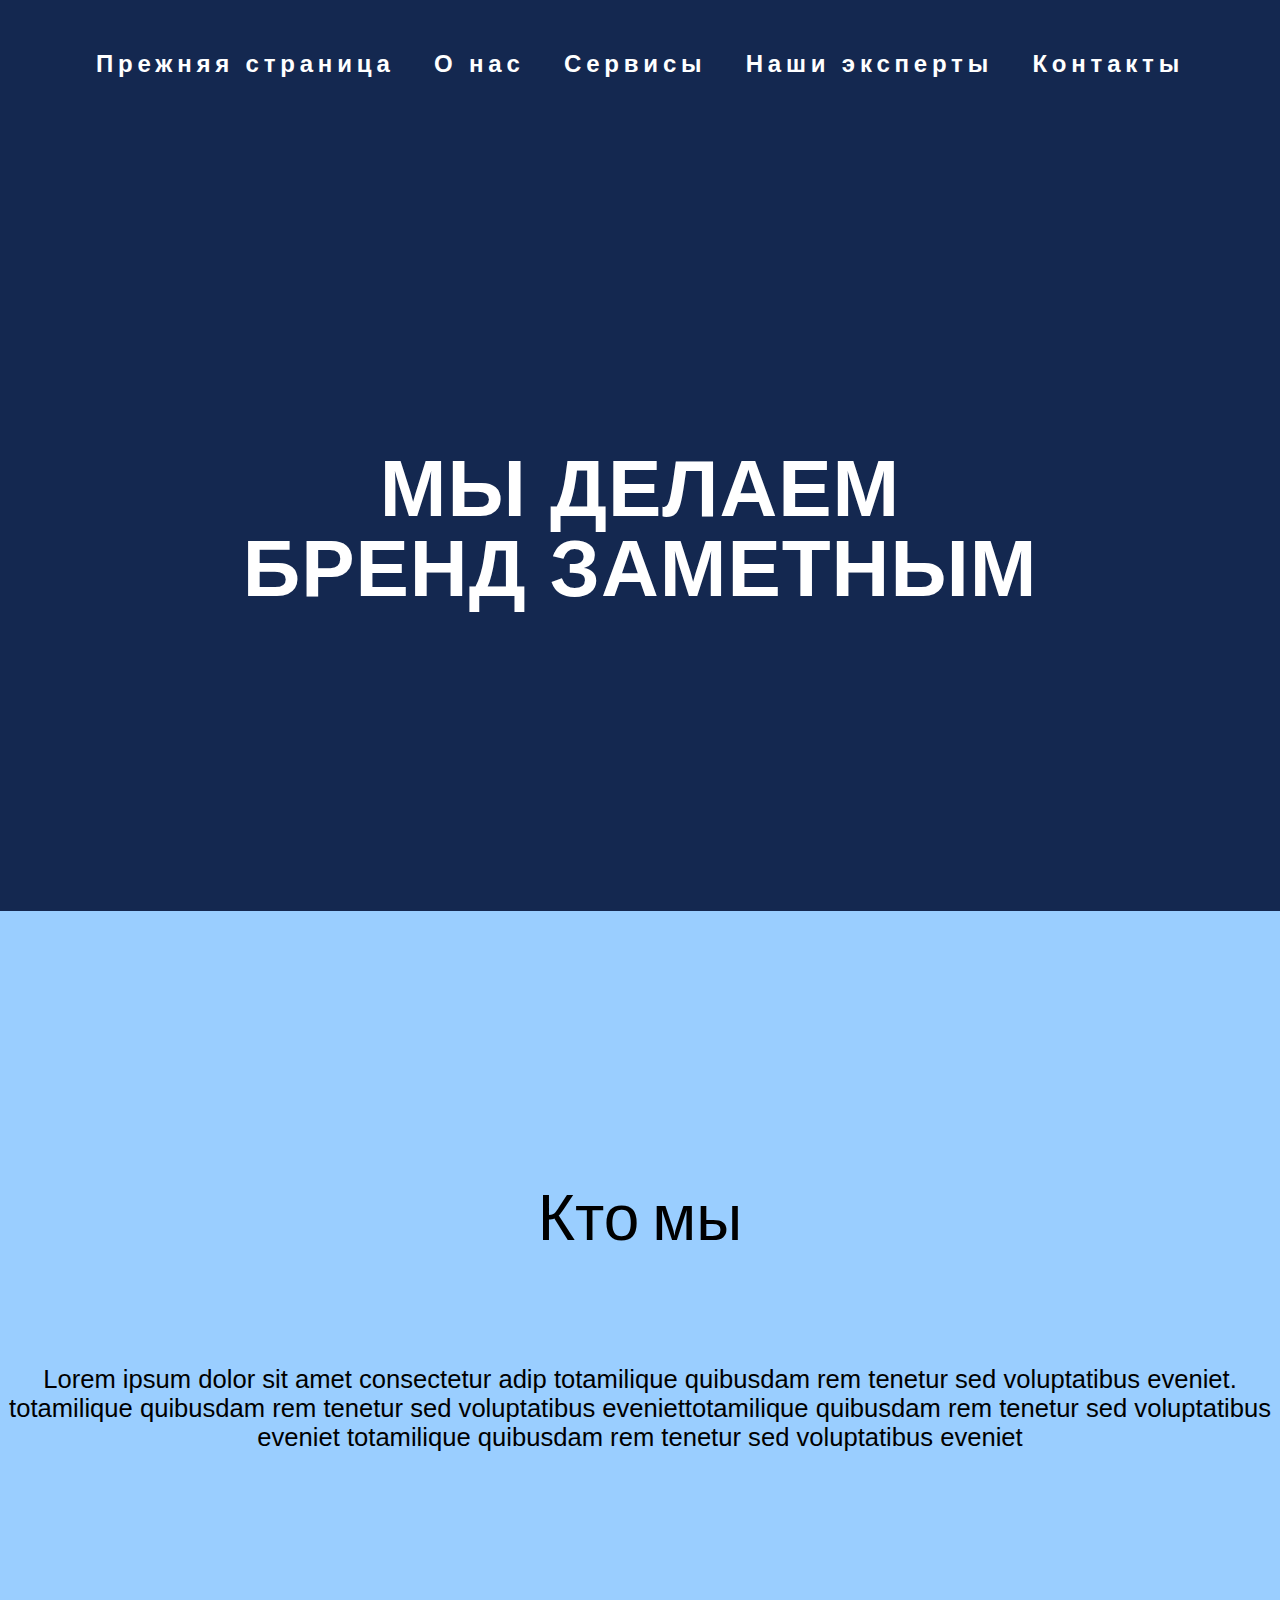
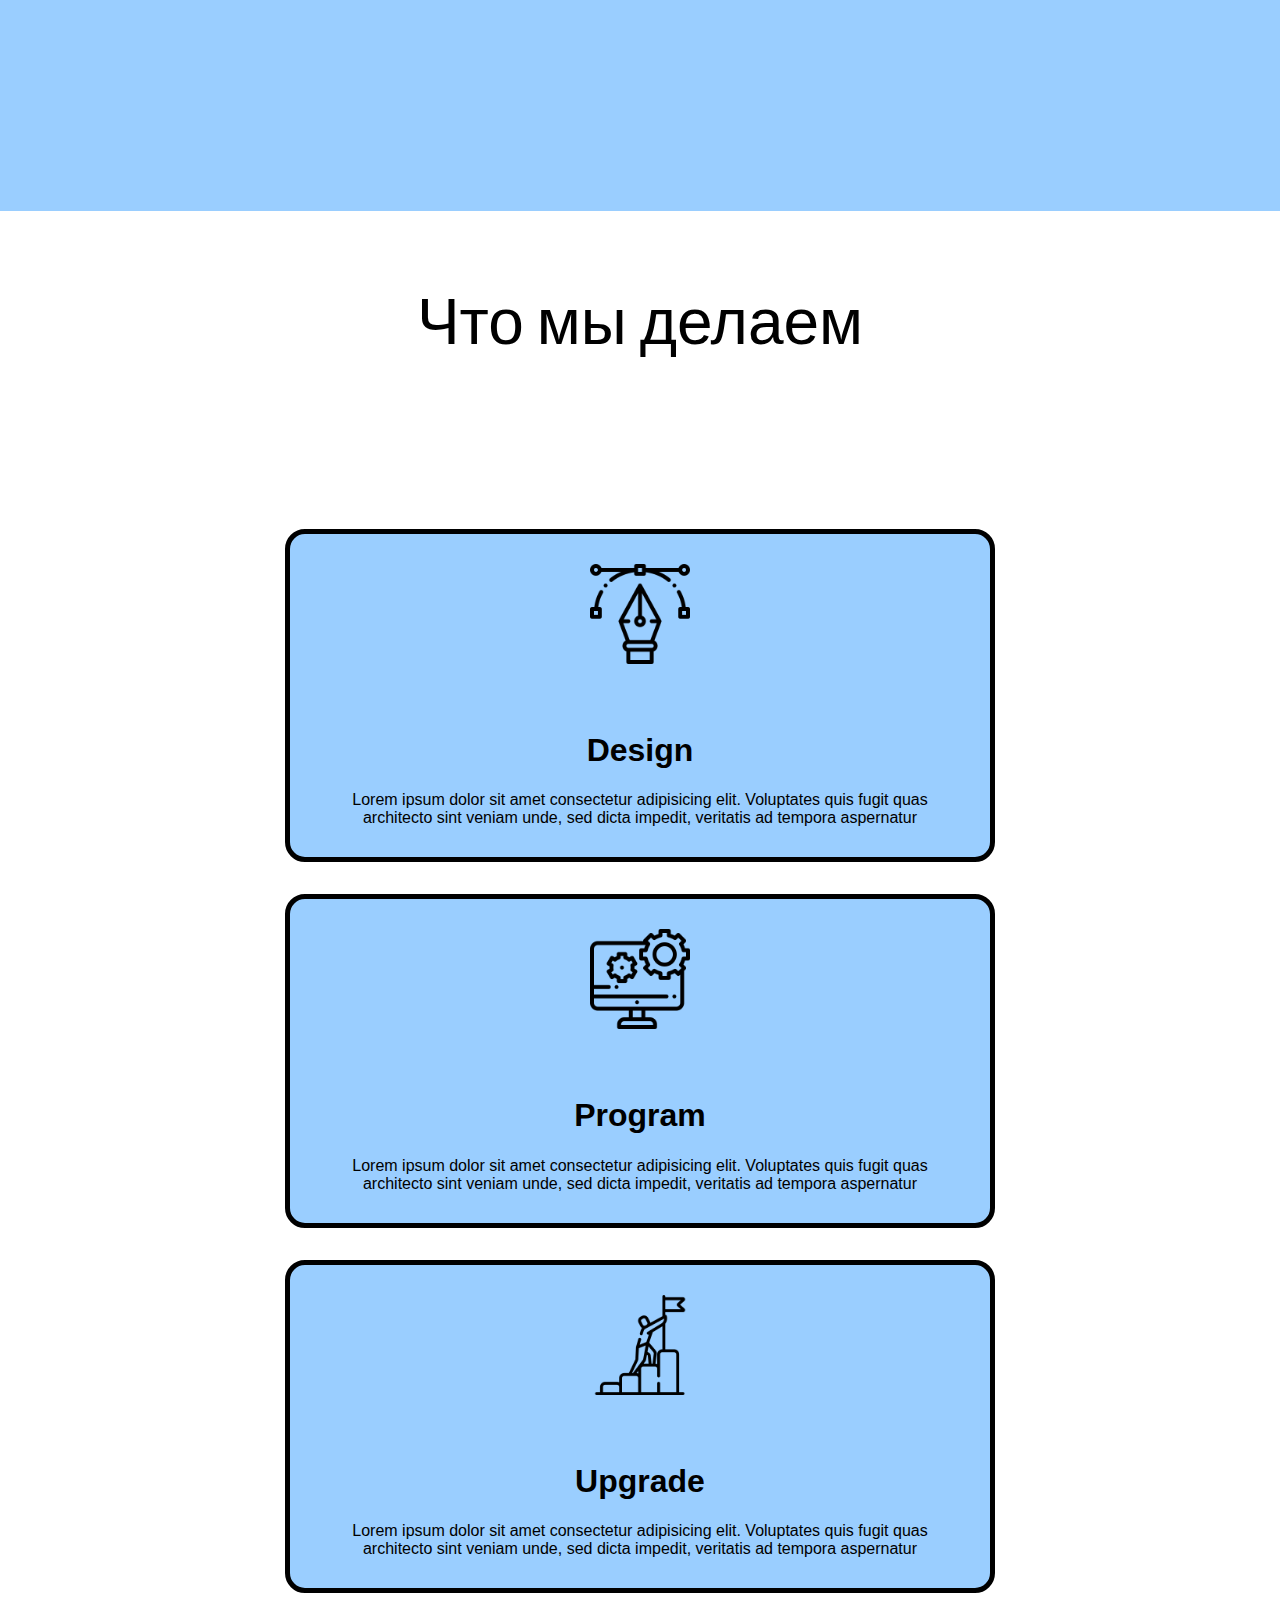
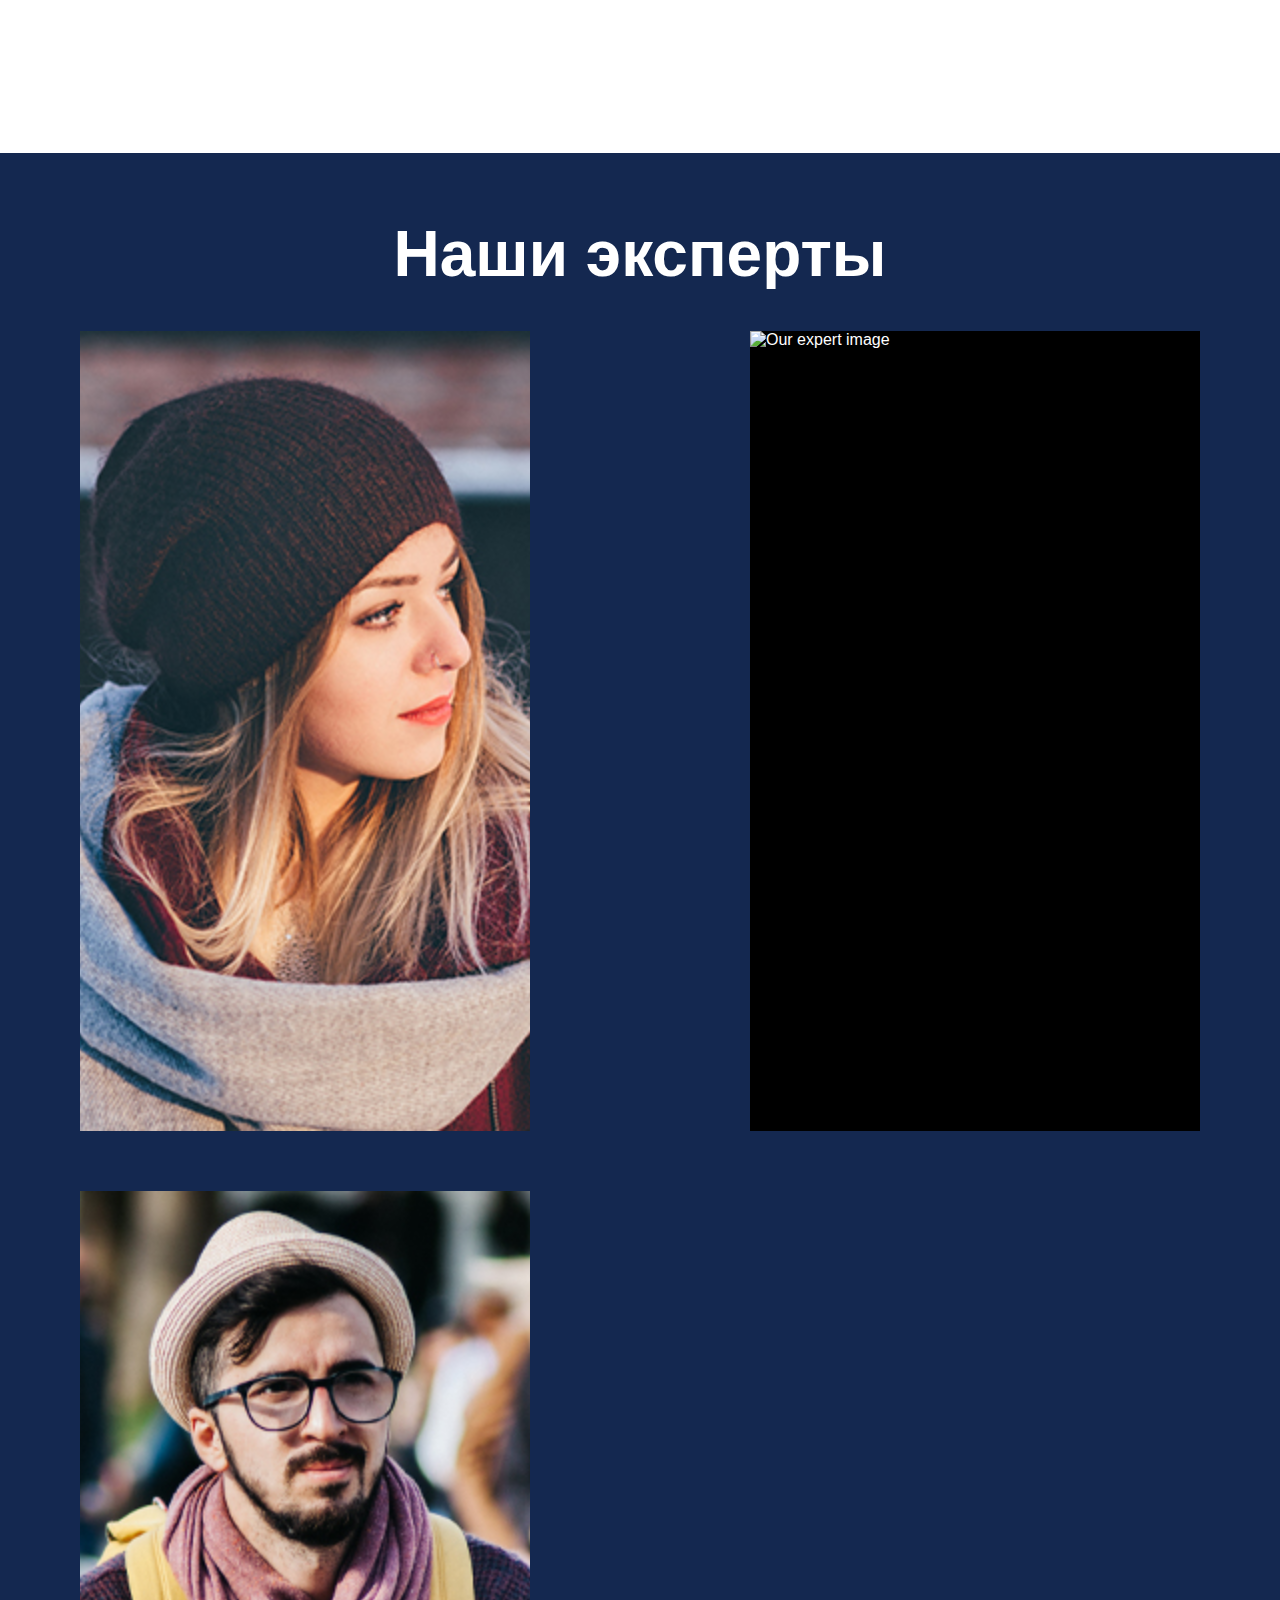
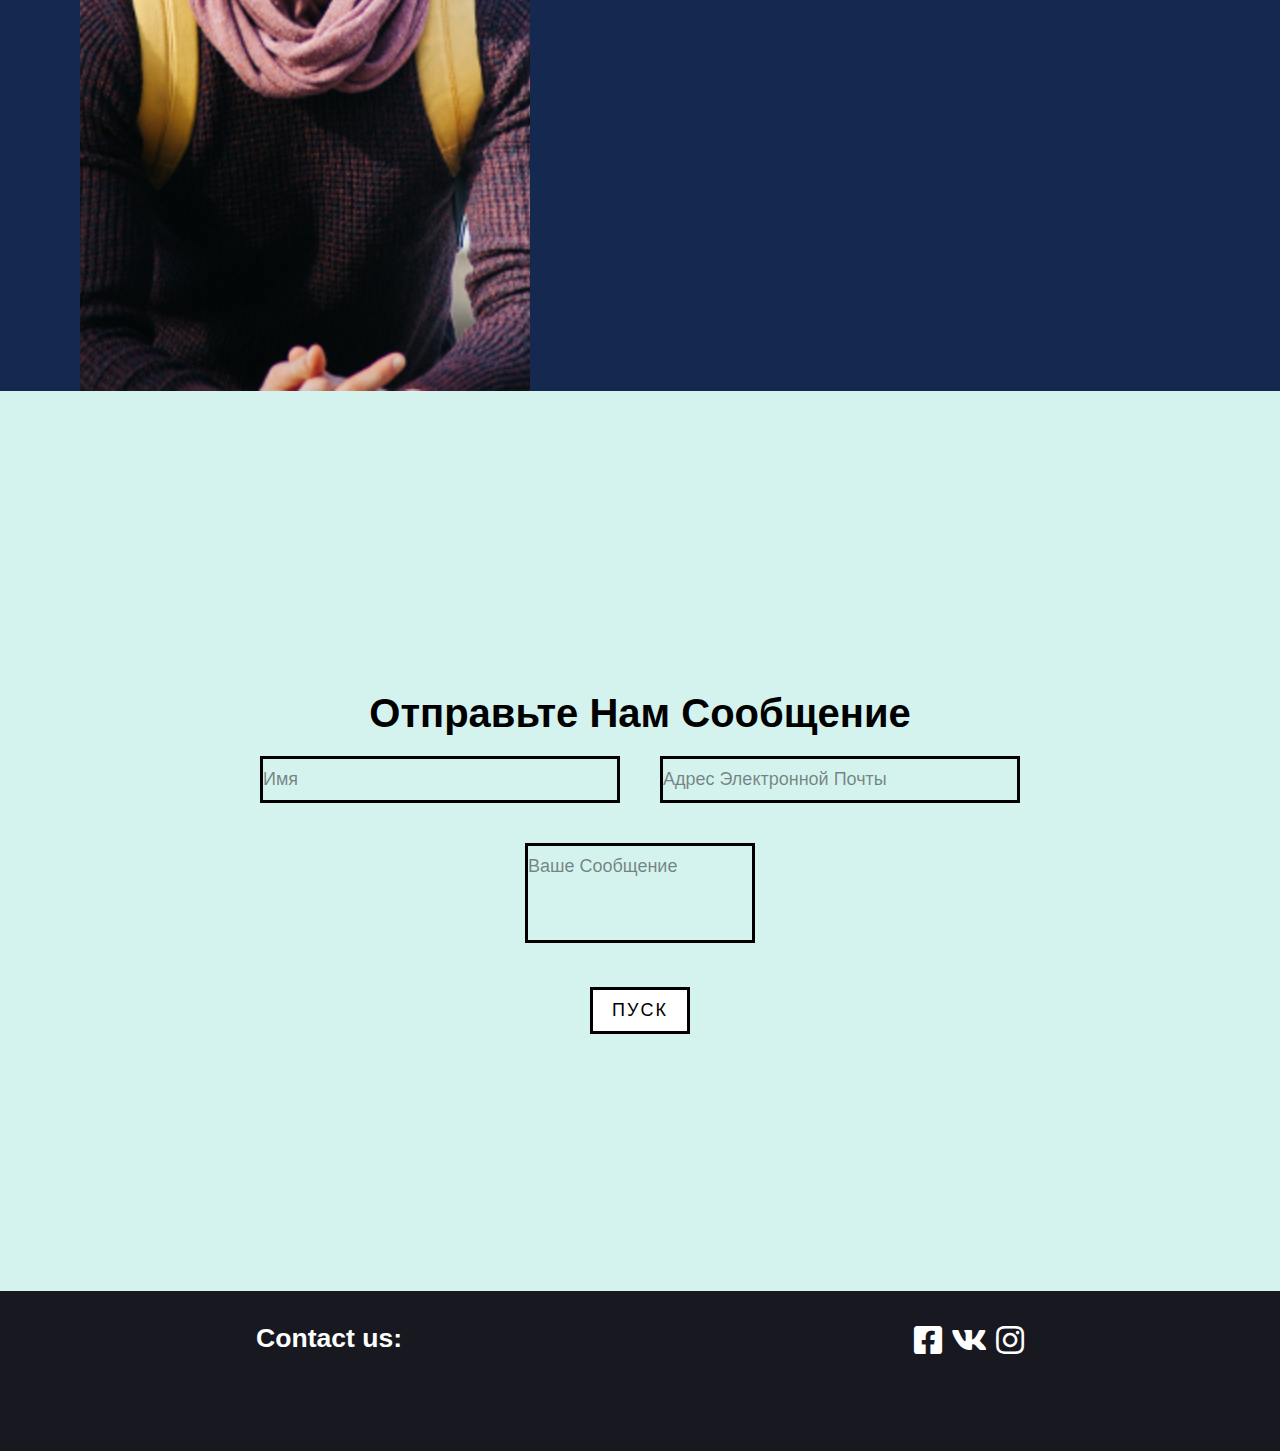
==== commit 84b4355e: "Bug fixing" ====
--- a/responsive.html
+++ b/responsive.html
@@ -21,13 +21,13 @@
 
       <nav role="navigation" class="container__navbar">
          <ul class="container__menu-list">
-            <li aria-label="Normal page" tabindex="0" id="#active"><a href="index.html" id="normal">Прежняя страница
+            <li aria-label="Normal page" id="#active"><a href="index.html" id="normal">Прежняя страница
                </a>
             </li>
-            <li aria-label="Contacts" tabindex="2"><a href="#aboutus" id="about">О нас</a></li>
-            <li aria-label="Contacts" tabindex="2"><a href="#services" id="service">Сервисы</a></li>
-            <li aria-label="Contacts" tabindex="2"><a href="#ourexperts">Наши эксперты</a></li>
-            <li aria-label="Contacts" tabindex="2"><a href="#foot">Контакты</a></li>
+            <li aria-label="Contacts"><a href="#aboutus" id="about">О нас</a></li>
+            <li aria-label="Contacts"><a href="#services" id="service">Сервисы</a></li>
+            <li aria-label="Contacts"><a href="#ourexperts">Наши эксперты</a></li>
+            <li aria-label="Contacts"><a href="#foot">Контакты</a></li>
 
          </ul>
 
@@ -36,11 +36,11 @@
 
    <!-- MAIN INFO -->
 
-   <section role="main" class="banner" tabindex="1" id="home" aria-label="title">
+   <section role="main" class="banner" id="home" aria-label="title">
       <div class="title">
          <div class="title__text">
             <div class=" animated bounceInLeft" aria-label="title"> <br>
-               <h2 tabindex="1"> Мы делаем<br>
+               <h2> Мы делаем<br>
                   <span>Бренд</span> Заметным
                </h2>
             </div>
@@ -53,8 +53,8 @@
 
       <div role="main" class="mainInfo">
 
-         <h1 aria-label="about us" tabindex="3">Кто мы</h1>
-         <p aria-label="about us paragraph" tabindex="4" id="aboutUsText">
+         <h1 aria-label="about us">Кто мы</h1>
+         <p aria-label="about us paragraph" id="aboutUsText">
             Lorem ipsum dolor sit amet consectetur adip totamilique quibusdam rem tenetur sed voluptatibus eveniet.
             totamilique quibusdam rem tenetur sed voluptatibus eveniettotamilique quibusdam rem tenetur sed voluptatibus
             eveniet
@@ -69,9 +69,9 @@
    <section id="services">
 
       <div class="serv" role="complementary">
-         <h2 class="serv__title" tabindex="3" aria-label="Что мы делаем" id="prefTitle"> Что мы делаем</h2>
+         <h2 class="serv__title" aria-label="Что мы делаем" id="prefTitle"> Что мы делаем</h2>
          <div class="serv__items" id="#services">
-            <div class="serv__item1" tabindex="6" id="item1">
+            <div class="serv__item1" id="item1">
                <img src="images/icon1.png" alt="decorative design image of pencil" class="img-set1">
                <h3>Design</h3>
                <p>
@@ -81,7 +81,7 @@
                </p>
             </div>
 
-            <div class="serv__item2" tabindex="7" id="item2">
+            <div class="serv__item2" id="item2">
                <img src="images/icon2.png" alt="decorative design image of computer" class="img-set1">
 
                <h3>Program</h3>
@@ -91,7 +91,7 @@
                   sed dicta impedit, veritatis ad tempora aspernatur
                </p>
             </div>
-            <div class="serv__item3" tabindex="8" id="item3">
+            <div class="serv__item3" id="item3">
                <img src="images/icon3.png" alt="decorative design image of human" class="img-set1">
                <h3>Upgrade</h3>
                <p>
@@ -107,7 +107,7 @@
    <!-- WHAT WE DO??? -->
    <section id="ourexperts">
       <div class="gallery" role="complementary">
-         <h2 tabindex="9" aria-label="what we do?>" id="whatwedo">Наши эксперты</h2>
+         <h2 aria-label="what we do?>" id="whatwedo">Наши эксперты</h2>
          <div class="content">
             <div class="team__title">
 
@@ -168,25 +168,26 @@
                   <div class="row100">
                      <div class="inputBx50" id="urname">
                         <label for="username">
-                           <input type="text" name="sdc" placeholder="Имя" tabindex="1">
+                           <input class="focus1" type="text" name="sdc" placeholder="Имя" tabindex="1">
                         </label>
                      </div>
                      <div class="inputBx50" id="urmail">
                         <label for="email">
-                           <input type="text" name="adsfv" placeholder="Адрес Электронной Почты" tabindex="2">
+                           <input type="text" class="focus2" name="adsfv" placeholder="Адрес Электронной Почты"
+                              tabindex="2">
                         </label>
                      </div>
                   </div>
                   <div class="row100">
                      <div class="inputBx100" id="urmessage">
                         <label for="message">
-                           <textarea placeholder="Ваше Сообщение" tabindex="3"></textarea>
+                           <textarea class="focus3" placeholder="Ваше Сообщение" tabindex="3"></textarea>
                         </label>
                      </div>
                   </div>
                   <div class="row100">
                      <div class="inputBx100" id="send">
-                        <input type="submit" name="sadf" value="Пуск" tabindex="4">
+                        <input class="focus4" type="submit" name="sadf" value="Пуск" tabindex="4">
                      </div>
                   </div>
                </div>
--- a/css/responsive.css
+++ b/css/responsive.css
@@ -343,13 +343,13 @@
 }
 
 .contact {
-   background: #142850;
+   background: #d4f3ef;
 
 }
 
 .contact h3,
 .contact p {
-   color: #fff;
+   color: black;
 }
 
 .contactForm {
@@ -382,8 +382,8 @@
 .contactForm .row100 textarea {
    position: relative;
    border: none;
-   border: 3px solid #fff;
-   color: #fff;
+   border: 3px solid black;
+   /* color: #fff; */
    background: transparent;
    width: 100%;
    padding: 10px 0;
@@ -400,7 +400,7 @@
 
 .contactForm .row100 input::placeholder,
 .contactForm .row100 textarea::placeholder {
-   color: rgba(255, 255, 255, 0.5);
+   color: rgba(20, 18, 18, 0.5);
 }
 
 .contactForm .row100 input[type="submit"] {
@@ -464,4 +464,24 @@
 .details {
    width: 12.5rem;
    height: 50rem;
-}+}
+
+input:focus {
+   color: red;
+}
+
+.focus1:focus {
+   color: red;
+}
+
+.focus2:focus {
+   color: red;
+}
+
+.focus3:focus {
+   color: red;
+}
+
+.focus4:focus {
+   color: red;
+}
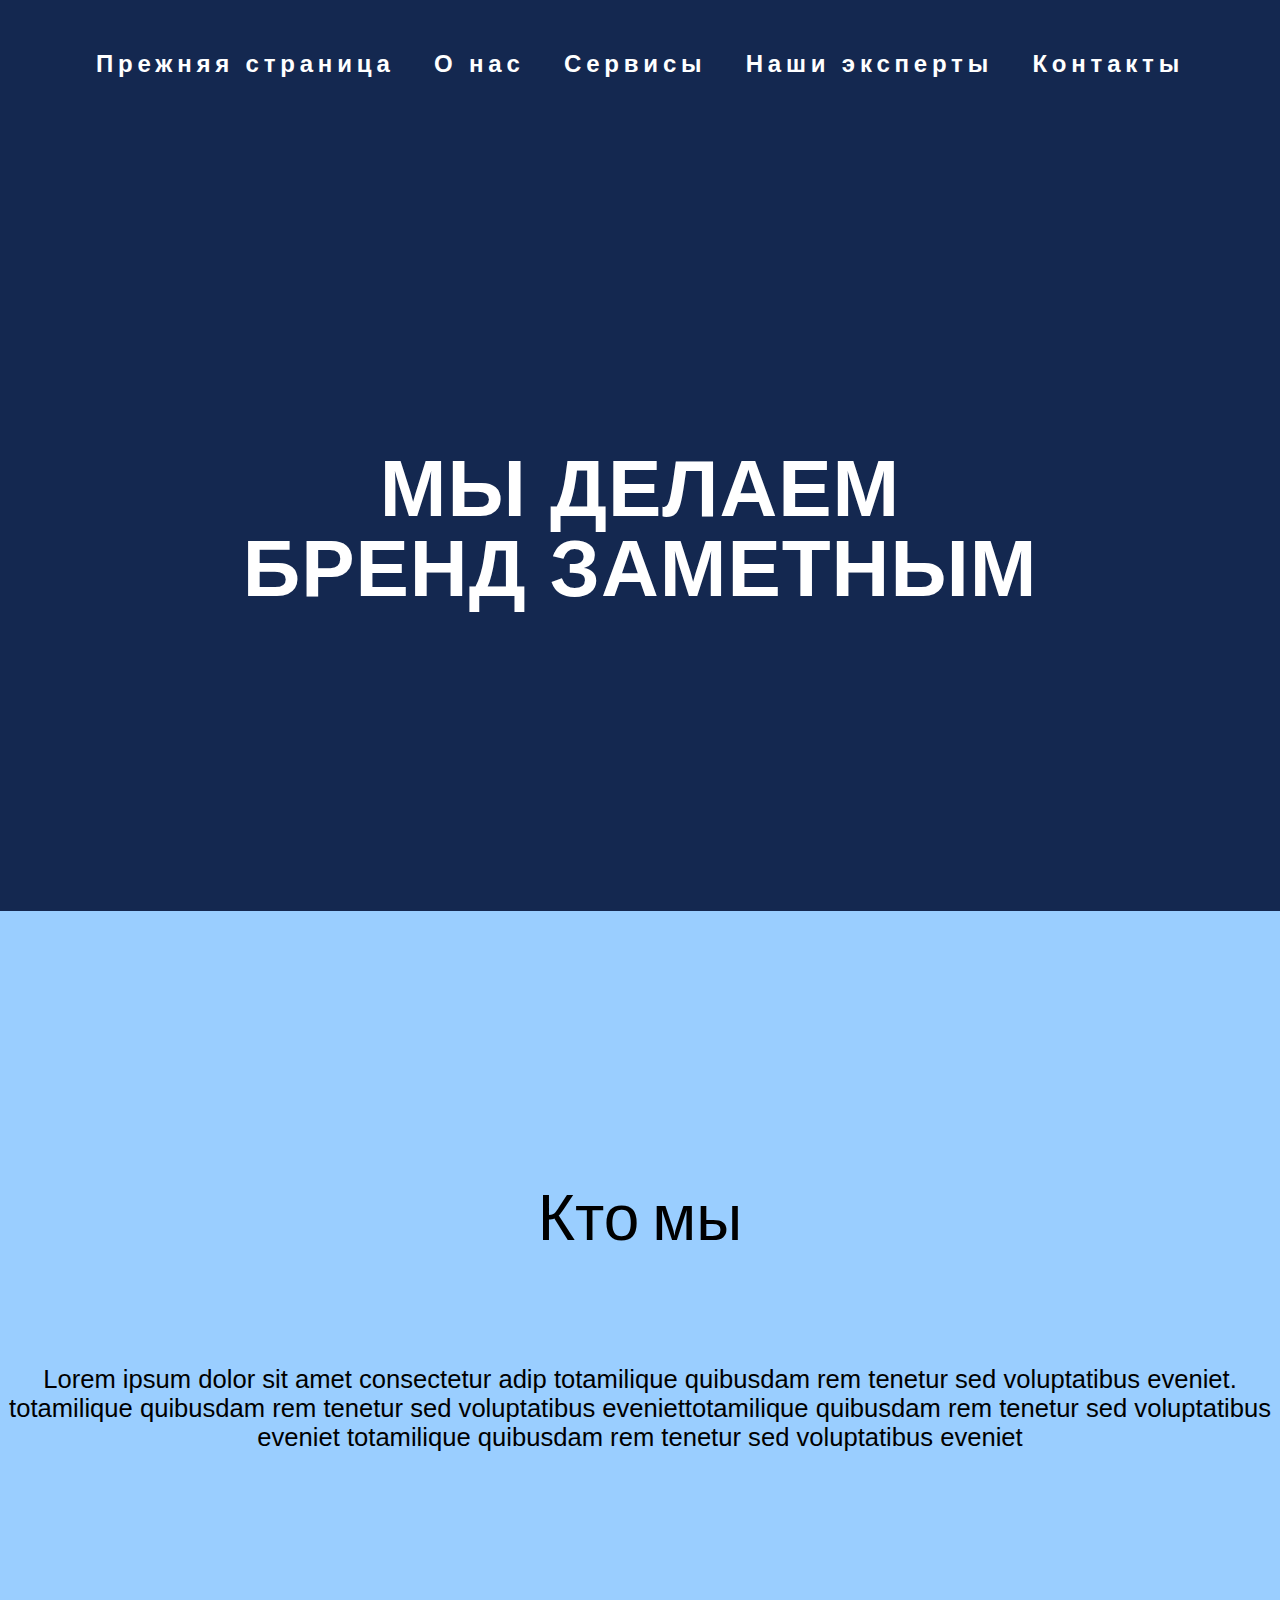
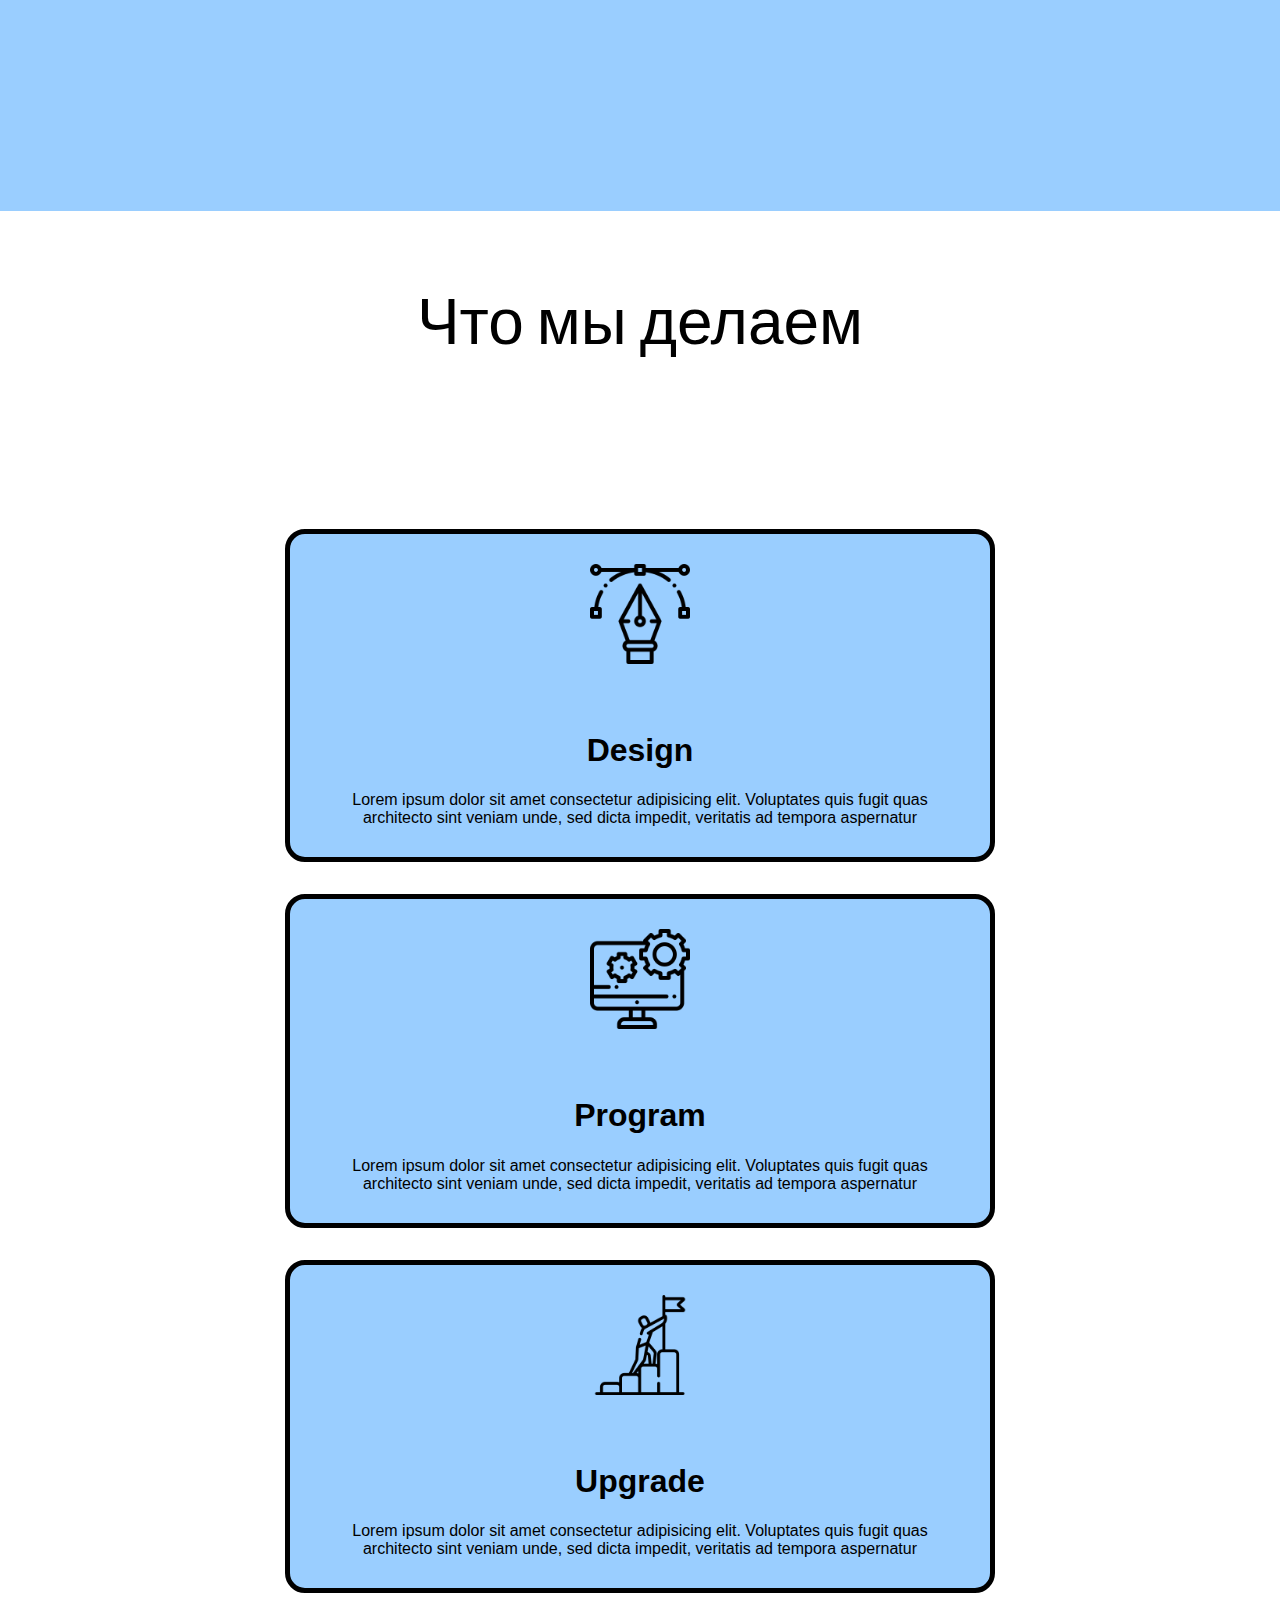
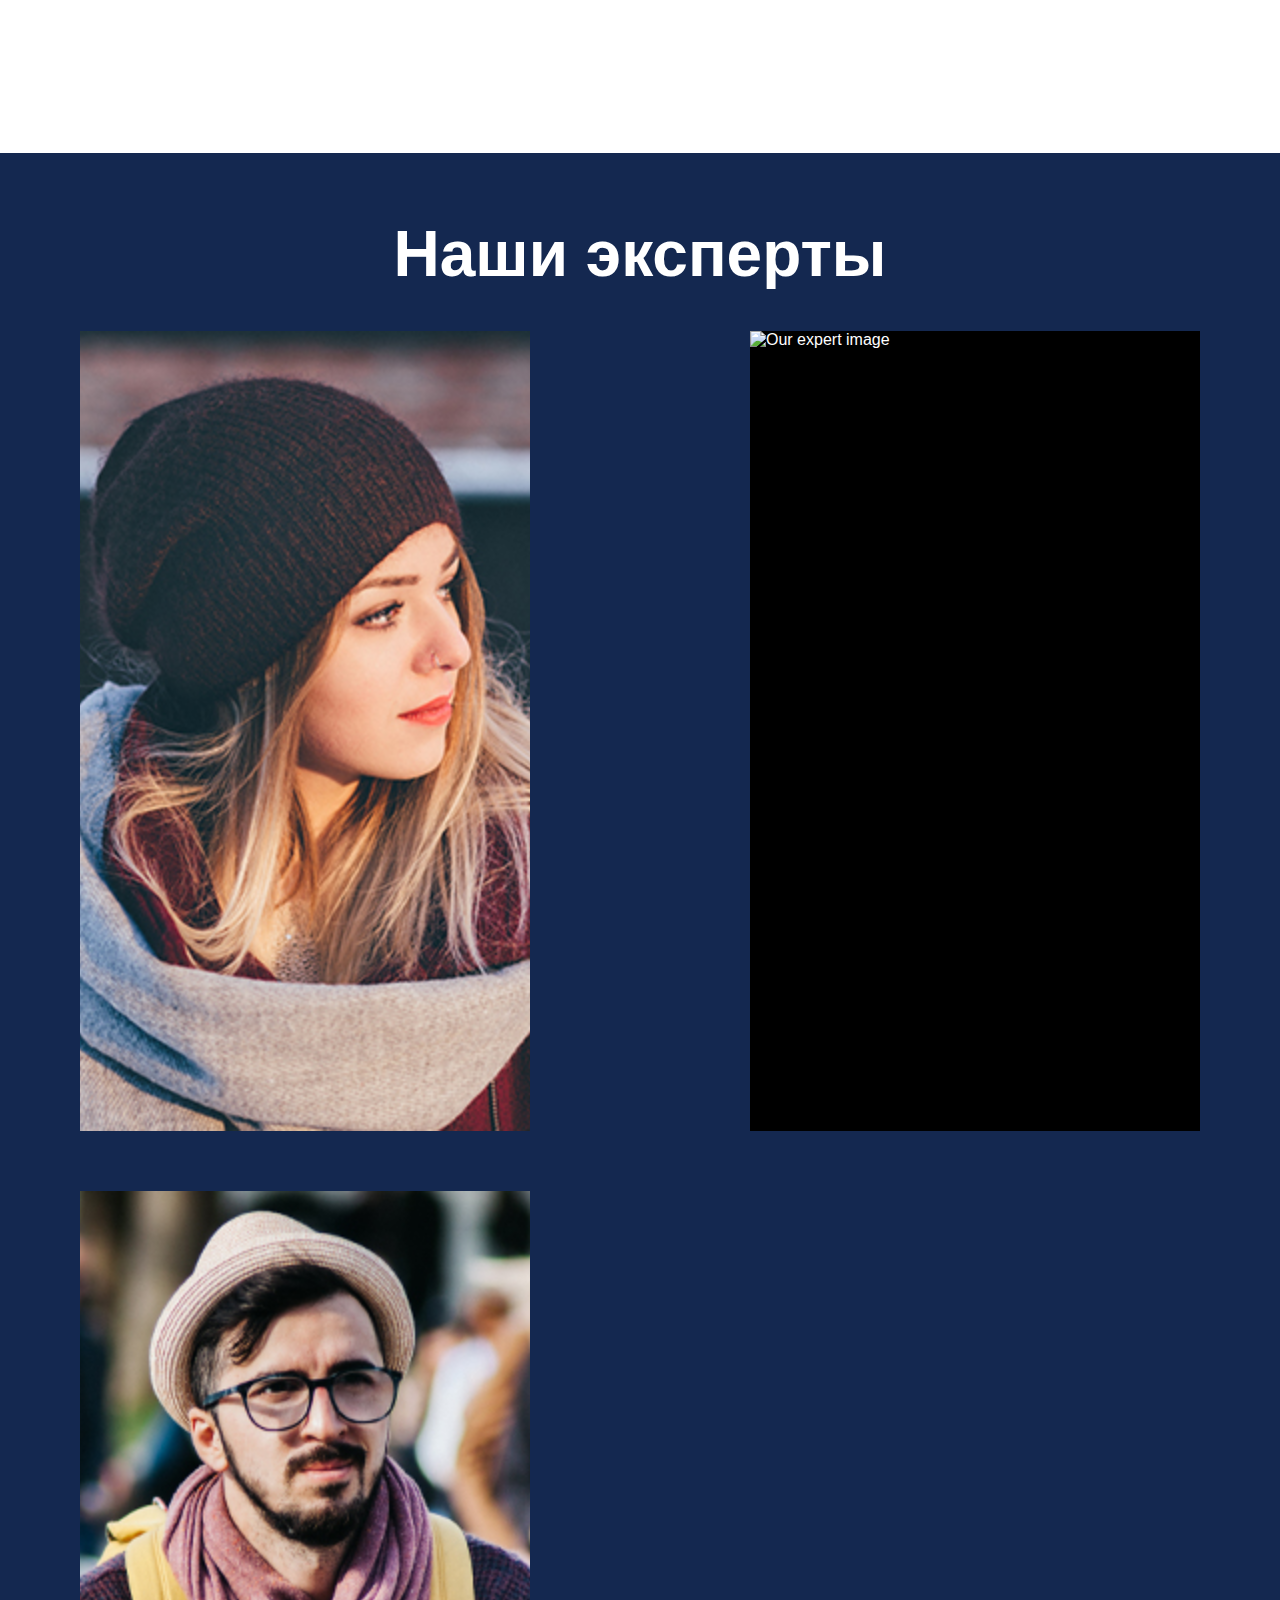
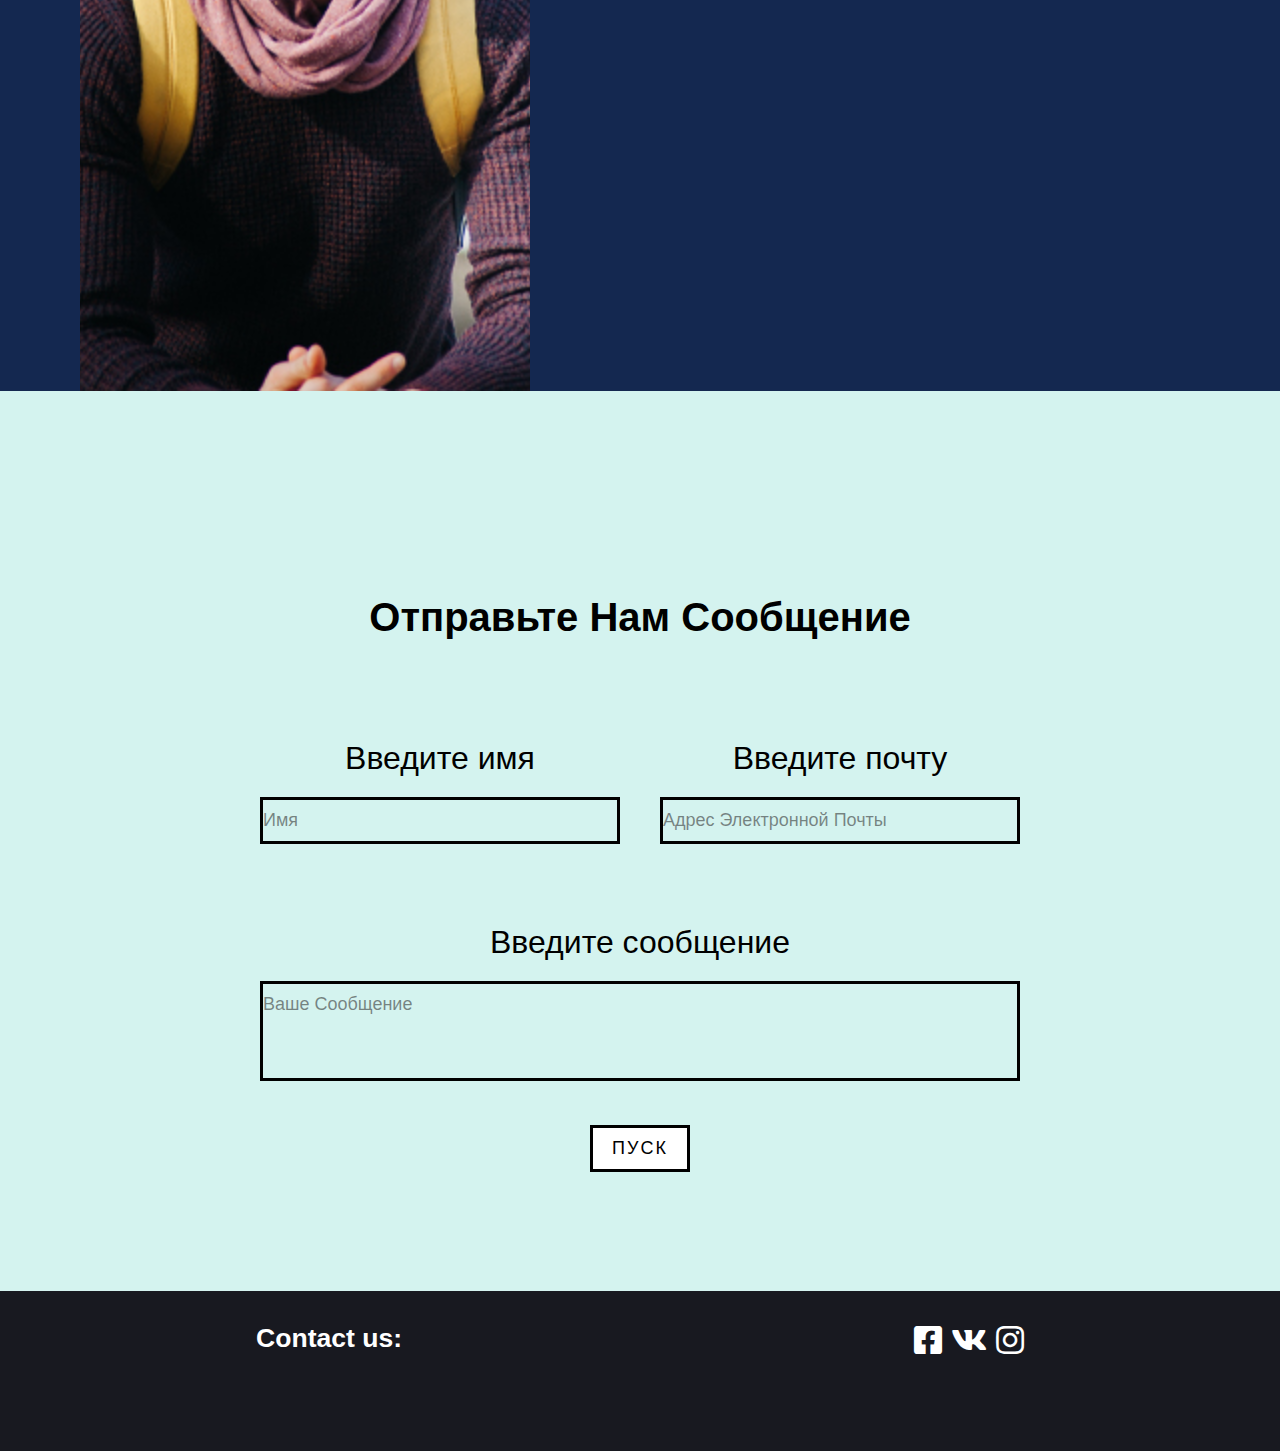
==== commit d9e6f23d: "finsh" ====
--- a/responsive.html
+++ b/responsive.html
@@ -167,26 +167,26 @@
                <div class="contact__fields">
                   <div class="row100">
                      <div class="inputBx50" id="urname">
-                        <label for="username">
-                           <input class="focus1" type="text" name="sdc" placeholder="Имя" tabindex="1">
-                        </label>
+                        <label for="username"> Введите имя </label>
+                        <input class="focus1" type="text" name="sdc" placeholder="Имя" tabindex="1">
+
                      </div>
                      <div class="inputBx50" id="urmail">
-                        <label for="email">
-                           <input type="text" class="focus2" name="adsfv" placeholder="Адрес Электронной Почты"
-                              tabindex="2">
-                        </label>
+                        <label for="email"> Введите почту </label>
+                        <input type="text" class="focus2" name="adsfv" placeholder="Адрес Электронной Почты"
+                           tabindex="2">
+
                      </div>
                   </div>
                   <div class="row100">
                      <div class="inputBx100" id="urmessage">
-                        <label for="message">
-                           <textarea class="focus3" placeholder="Ваше Сообщение" tabindex="3"></textarea>
-                        </label>
+                        <label for="message"> Введите сообщение </label>
+                        <textarea class="focus3" placeholder="Ваше Сообщение" tabindex="3"></textarea>
+
                      </div>
                   </div>
                   <div class="row100">
-                     <div class="inputBx100" id="send">
+                     <div class="inputBx101" id="send">
                         <input class="focus4" type="submit" name="sadf" value="Пуск" tabindex="4">
                      </div>
                   </div>
@@ -203,14 +203,6 @@
          <i class="fab fa-instagram" aria-label="Instagram" id="inst"></i>
       </div>
    </footer>
-
-
-
-
-
-
-
-
    <script src="index.js"></script>
 </body>
 
--- a/css/responsive.css
+++ b/css/responsive.css
@@ -414,14 +414,16 @@
 }
 
 .mxw800p {
+
    text-align: center;
    max-width: 50rem;
    margin: 0 auto;
+   margin-bottom: 100px;
 }
 
 .sec {
    height: 100vh;
-   padding-top: 18.75rem;
+   padding-top: 12.75rem;
 }
 
 
@@ -435,8 +437,10 @@
 }
 
 .inputBx100 {
+   padding-top: 60px;
    display: flex;
    justify-content: center;
+   display: block;
 }
 
 .img-set1 {
@@ -444,8 +448,6 @@
    height: 6.25rem;
 }
 
-
-
 .member {
    width: 12.5rem;
    height: 50rem;
@@ -485,3 +487,21 @@
 .focus4:focus {
    color: red;
 }
+
+label{
+   font-size: 2rem;
+   display: block;
+text-align: center;
+}
+
+input,
+label {
+   display: block;
+}
+
+.inputBx101{
+   width: 150px;
+   display: flex;
+  position: relative;
+  left: 350px
+}